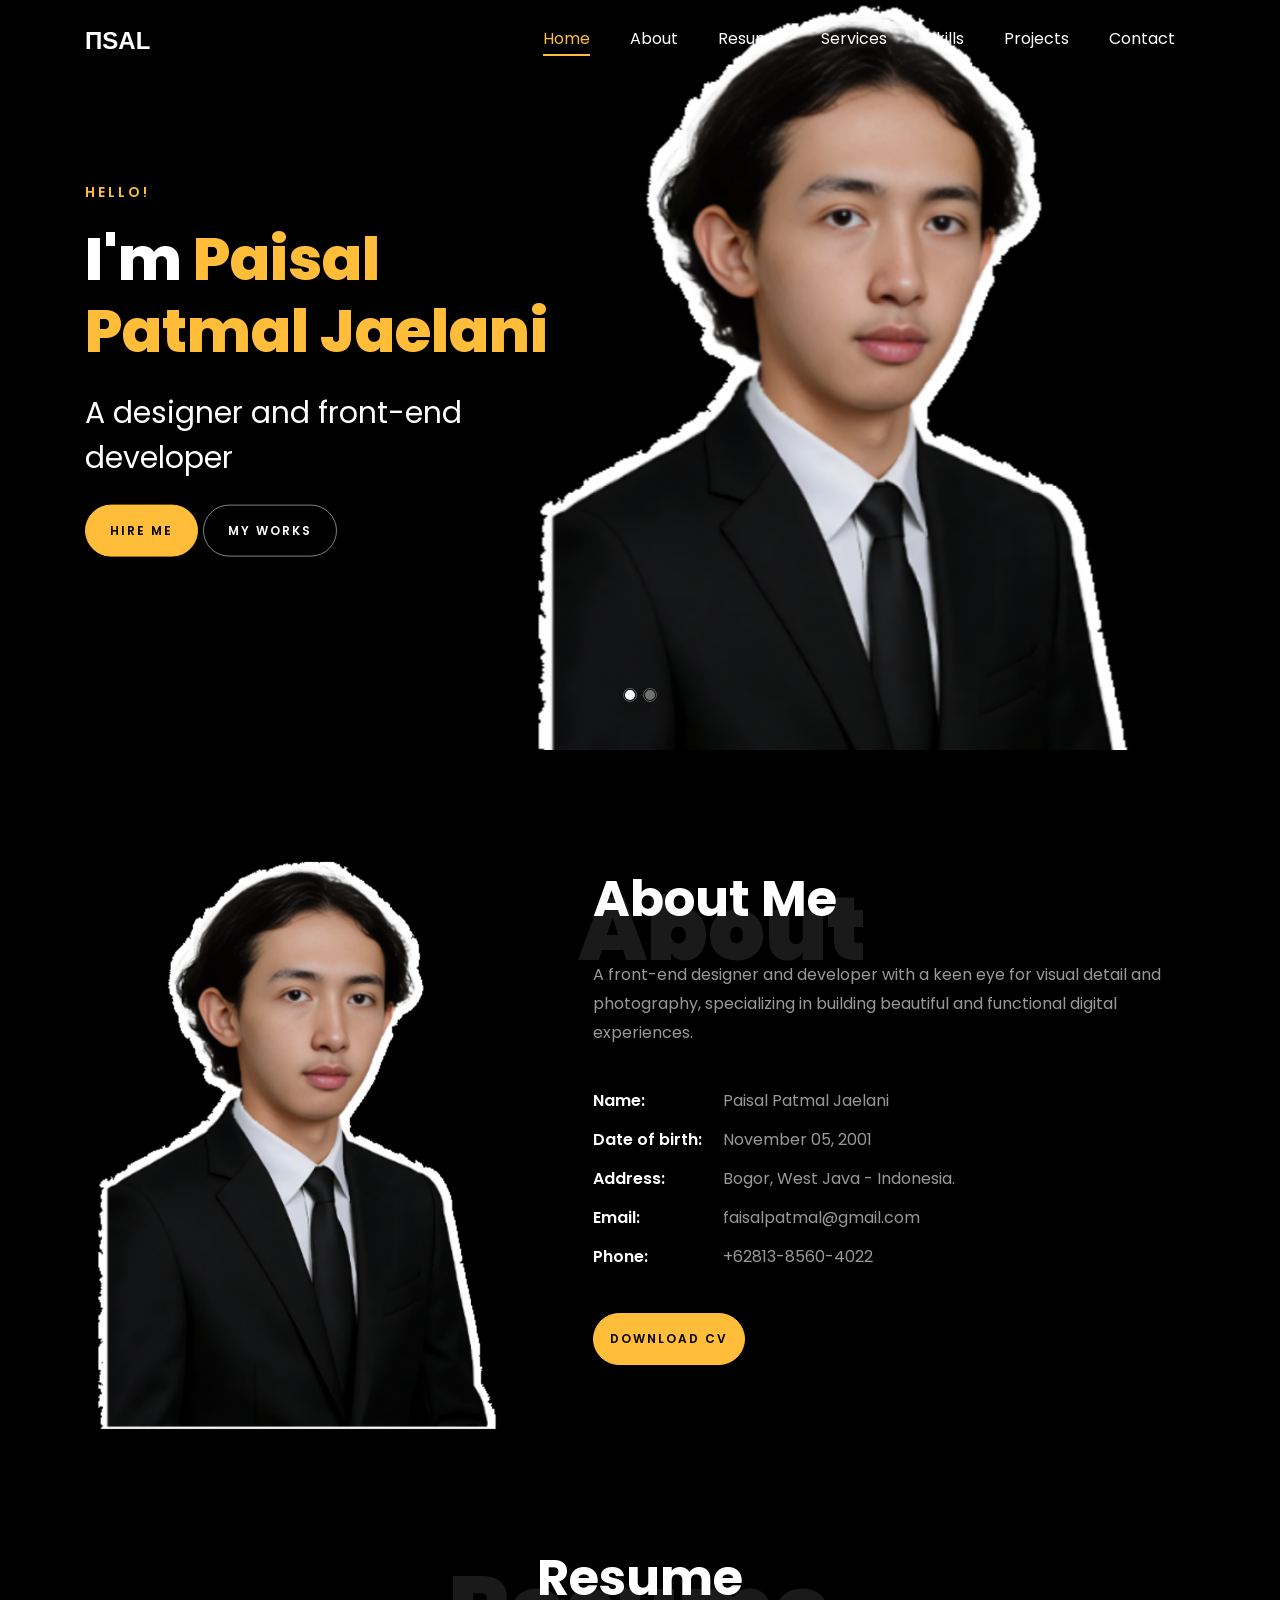
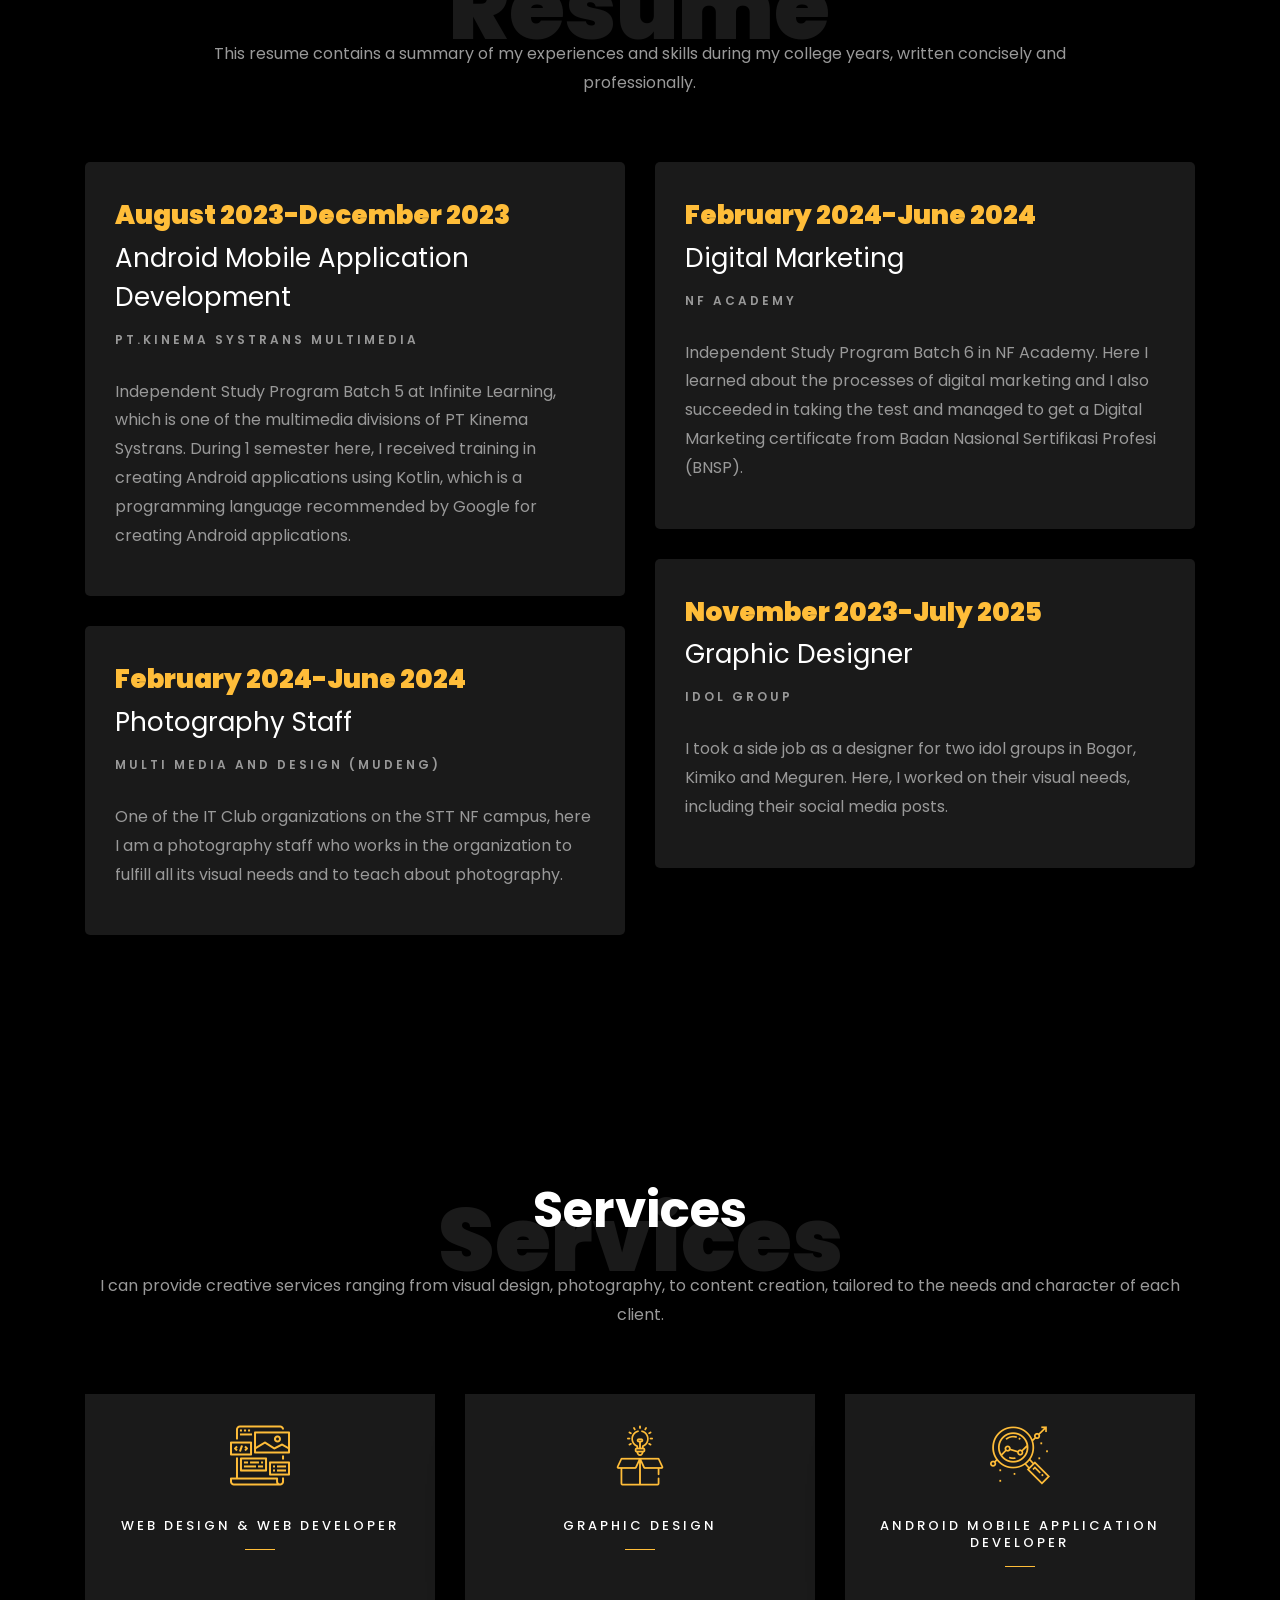
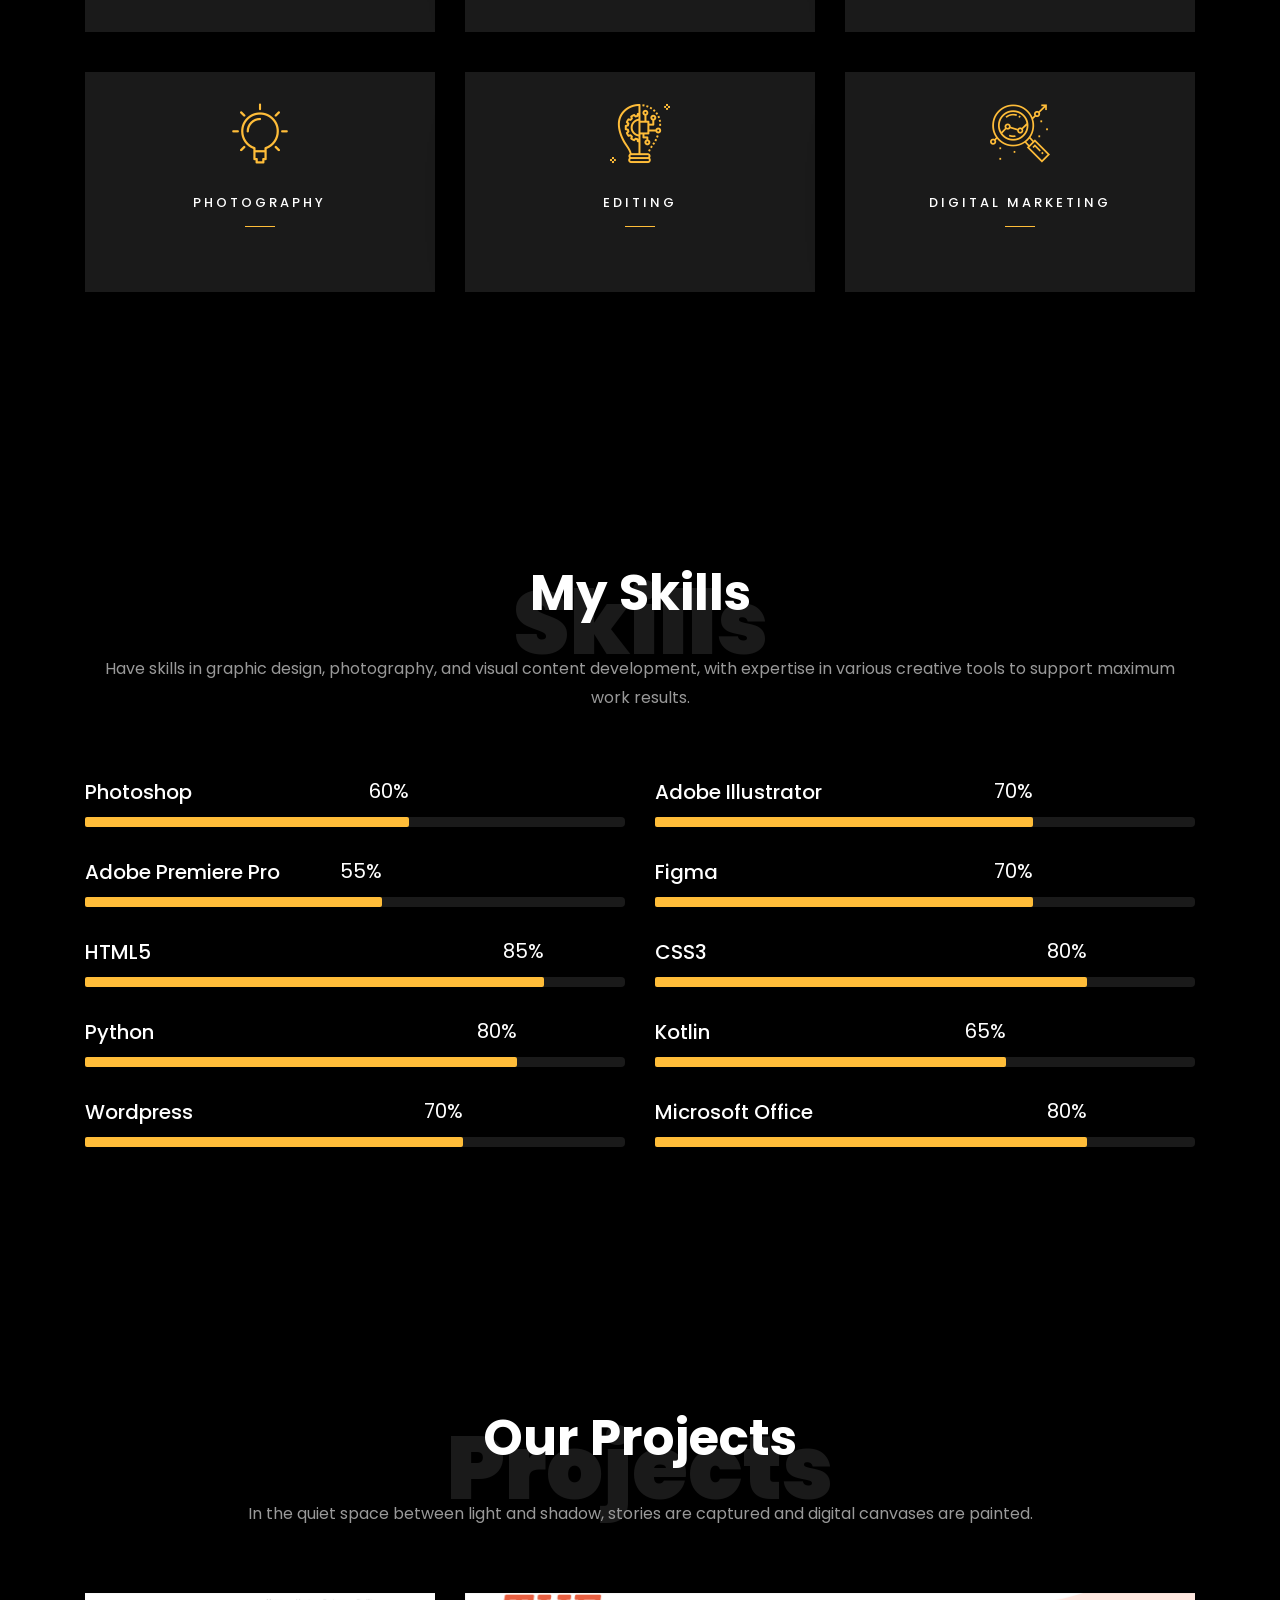
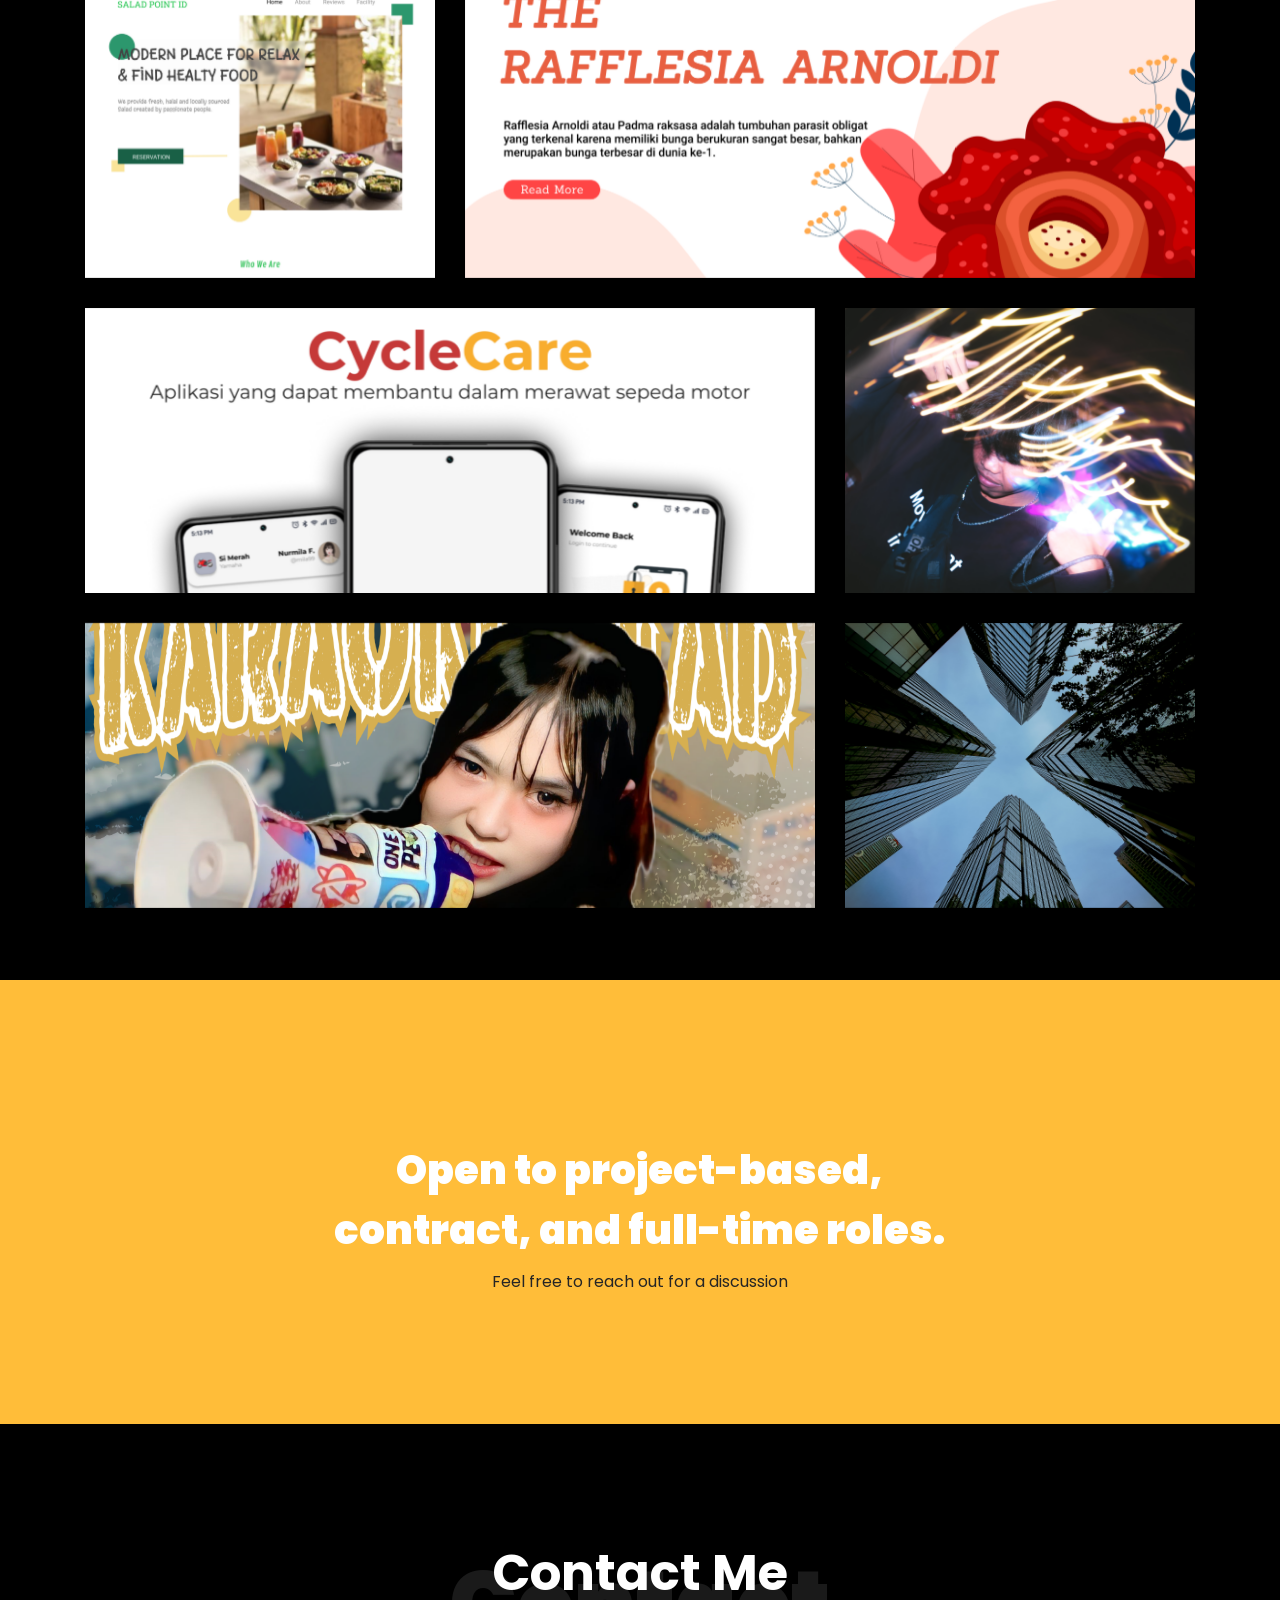
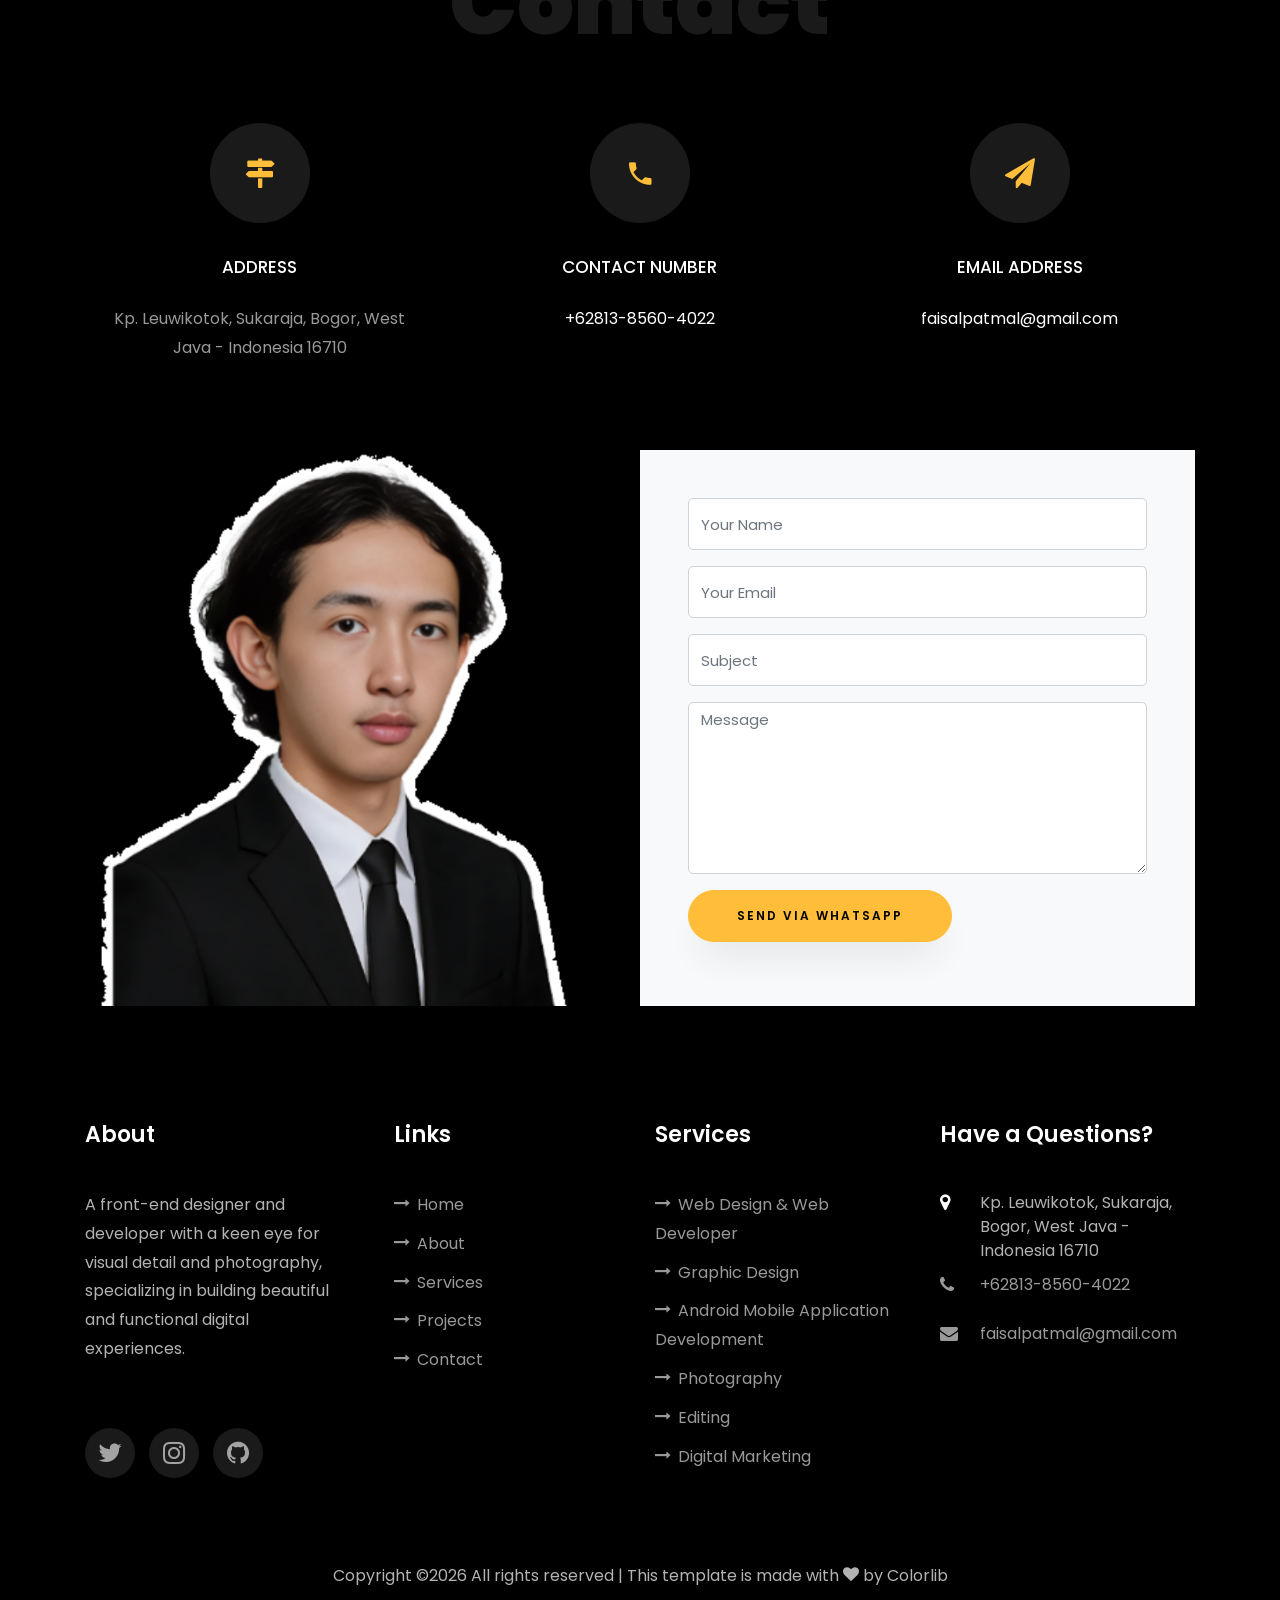
==== index.html @ a5ca962c "portfolio paisal" ====
<!DOCTYPE html>
<html lang="en">
  <head>
    <title>Paisal Patmal - Portfolio </title>
    <meta charset="utf-8">
    <meta name="viewport" content="width=device-width, initial-scale=1, shrink-to-fit=no">

	<link rel="icon" href="images/logo2.png" type="image/png">
    <link href="https://fonts.googleapis.com/css?family=Poppins:100,200,300,400,500,600,700,800,900" rel="stylesheet">

    <link rel="stylesheet" href="css/open-iconic-bootstrap.min.css">
    <link rel="stylesheet" href="css/animate.css">
    
    <link rel="stylesheet" href="css/owl.carousel.min.css">
    <link rel="stylesheet" href="css/owl.theme.default.min.css">
    <link rel="stylesheet" href="css/magnific-popup.css">

    <link rel="stylesheet" href="css/aos.css">

    <link rel="stylesheet" href="css/ionicons.min.css">
    
    <link rel="stylesheet" href="css/flaticon.css">
    <link rel="stylesheet" href="css/icomoon.css">
    <link rel="stylesheet" href="css/style.css">
  </head>
  <body data-spy="scroll" data-target=".site-navbar-target" data-offset="300">
	  
	  
    <nav class="navbar navbar-expand-lg navbar-dark ftco_navbar ftco-navbar-light site-navbar-target" id="ftco-navbar">
	    <div class="container">
	      <a class="navbar-brand" href="index.html" style="font-family:'Gill Sans', 'Gill Sans MT', Calibri, 'Trebuchet MS', sans-serif;">πsal</a>
	      <button class="navbar-toggler js-fh5co-nav-toggle fh5co-nav-toggle" type="button" data-toggle="collapse" data-target="#ftco-nav" aria-controls="ftco-nav" aria-expanded="false" aria-label="Toggle navigation">
	        <span class="oi oi-menu"></span> Menu
	      </button>

	      <div class="collapse navbar-collapse" id="ftco-nav">
	        <ul class="navbar-nav nav ml-auto">
	          <li class="nav-item"><a href="#home-section" class="nav-link"><span>Home</span></a></li>
	          <li class="nav-item"><a href="#about-section" class="nav-link"><span>About</span></a></li>
	          <li class="nav-item"><a href="#resume-section" class="nav-link"><span>Resume</span></a></li>
	          <li class="nav-item"><a href="#services-section" class="nav-link"><span>Services</span></a></li>
	          <li class="nav-item"><a href="#skills-section" class="nav-link"><span>Skills</span></a></li>
	          <li class="nav-item"><a href="#projects-section" class="nav-link"><span>Projects</span></a></li>
	          <li class="nav-item"><a href="#contact-section" class="nav-link"><span>Contact</span></a></li>
	        </ul>
	      </div>
	    </div>
	  </nav>
	  <section id="home-section" class="hero">
		  <div class="home-slider  owl-carousel">
	      <div class="slider-item ">
	      	<div class="overlay"></div>
	        <div class="container">
	          <div class="row d-md-flex no-gutters slider-text align-items-end justify-content-end" data-scrollax-parent="true">
	          	<div class="one-third js-fullheight order-md-last img" style="background-image:url(images/ProfilePort.png);">
	          		<div class="overlay"></div>
	          	</div>
		          <div class="one-forth d-flex  align-items-center ftco-animate" data-scrollax=" properties: { translateY: '70%' }">
		          	<div class="text">
		          		<span class="subheading">Hello!</span>
			            <h1 class="mb-4 mt-3">I'm <span>Paisal Patmal Jaelani</span></h1>
			            <h2 class="mb-4">A designer and front-end developer</h2>
			            <p><a href="#contact-section" class="btn btn-primary py-3 px-4">Hire me</a> <a href="#projects-section" class="btn btn-white btn-outline-white py-3 px-4">My works</a></p>
		            </div>
		          </div>
	        	</div>
	        </div>
	      </div>

	      <div class="slider-item">
	      	<div class="overlay"></div>
	        <div class="container">
	          <div class="row d-flex no-gutters slider-text align-items-end justify-content-end" data-scrollax-parent="true">
	          	<div class="one-third js-fullheight order-md-last img" style="background-image:url(images/profile-2.png);">
	          		<div class="overlay"></div>
	          	</div>
		          <div class="one-forth d-flex align-items-center ftco-animate" data-scrollax=" properties: { translateY: '70%' }">
		          	<div class="text">
		          		<span class="subheading">Hello!</span>
			            <h1 class="mb-4 mt-3">I'm a <span>designer and front-end developer</span> based in Bogor</h1>
			            <p><a href="#contact-section" class="btn btn-primary py-3 px-4">Hire me</a> <a href="#projects-section" class="btn btn-white btn-outline-white py-3 px-4">My works</a></p>
		            </div>
		          </div>
	        	</div>
	        </div>
	      </div>
	    </div>
    </section>

	<!-- About Section -->
    <section class="ftco-about img ftco-section ftco-no-pb" id="about-section">
    	<div class="container">
    		<div class="row d-flex">
    			<div class="col-md-6 col-lg-5 d-flex">
    				<div class="img-about img d-flex align-items-stretch">
    					<div class="overlay"></div>
	    				<div class="img d-flex align-self-stretch align-items-center" style="background-image:url(images/ProfilePort.png);">
	    				</div>
    				</div>
    			</div>
    			<div class="col-md-6 col-lg-7 pl-lg-5 pb-5">
    				<div class="row justify-content-start pb-3">
		          <div class="col-md-12 heading-section ftco-animate">
		          	<h1 class="big">About</h1>
		            <h2 class="mb-4">About Me</h2>
		            <p>A front-end designer and developer with a keen eye for visual detail and photography, specializing in building beautiful and functional digital experiences.</p>
		            <ul class="about-info mt-4 px-md-0 px-2">
		            	<li class="d-flex"><span>Name:</span> <span>Paisal Patmal Jaelani</span></li>
		            	<li class="d-flex"><span>Date of birth:</span> <span>November 05, 2001</span></li>
		            	<li class="d-flex"><span>Address:</span> <span>Bogor, West Java - Indonesia.</span></li>
		            	<li class="d-flex"><span>Email:</span> <span>faisalpatmal@gmail.com</span></li>
		            	<li class="d-flex"><span>Phone: </span> <span>+62813-8560-4022</span></li>
		            </ul>
		          </div>
		        </div>
	          <div class="counter-wrap ftco-animate d-flex mt-md-3">
              <div class="text">
              	<!-- <p class="mb-4">
	                <span class="number" data-number="30">0</span>
	                <span>Project complete</span>
                </p> -->
                <p><a href="https://drive.google.com/file/d/1evdlWUDE57gdIaLeGxLcxgnp7s_bWykM/view?usp=sharing" class="btn btn-primary py-3 px-3">Download CV</a></p>
              </div>
	          </div>
	        </div>
        </div>
    	</div>
    </section>
	<!-- End About Section -->

	<!-- Resume Section -->
    <section class="ftco-section ftco-no-pb" id="resume-section">
    	<div class="container">
    		<div class="row justify-content-center pb-5">
          <div class="col-md-10 heading-section text-center ftco-animate">
          	<h1 class="big big-2">Resume</h1>
            <h2 class="mb-4">Resume</h2>
            <p>This resume contains a summary of my experiences and skills during my college years, written concisely and professionally.</p>
          </div>
        </div>
    		<div class="row">
    			<div class="col-md-6">
    				<div class="resume-wrap ftco-animate">
    					<span class="date">August 2023-December 2023</span>
    					<h2>Android Mobile Application Development</h2>
    					<span class="position">PT.Kinema Systrans multimedia</span>
    					<p class="mt-4">Independent Study Program Batch 5 at Infinite Learning, which is one of the multimedia divisions of PT Kinema Systrans. During 1 semester here, I received training in creating Android applications using Kotlin, which is a programming language recommended by Google for creating Android applications.</p>
    				</div>    				
    				<div class="resume-wrap ftco-animate">
    					<span class="date">February 2024-June 2024</span>
    					<h2>Photography Staff</h2>
    					<span class="position">Multi Media and Design (MUDENG)</span>
    					<p class="mt-4">One of the IT Club organizations on the STT NF campus, here I am a photography staff who works in the organization to fulfill all its visual needs and to teach about photography.</p>
    				</div>
					<!-- <div class="resume-wrap ftco-animate">
    					<span class="date">February 2021-Augustus 2021</span>
    					<h2>Maintenance Machine</h2>
    					<span class="position">PT. Cahaya Buana Intitama</span>
    					<p class="mt-4">Experienced as a maintenance technician in the manufacturing industry, skilled in performing preventative maintenance to maintain production efficiency and troubleshooting to minimize machine downtime. All tasks are carried out with strict adherence to occupational safety (K3) standards and systematic technical documentation procedures.</p>
    				</div> -->
    			</div>

    			<div class="col-md-6">
    				<div class="resume-wrap ftco-animate">
    					<span class="date">February 2024-June 2024</span>
    					<h2>Digital Marketing</h2>
    					<span class="position">NF Academy</span>
    					<p class="mt-4">Independent Study Program Batch 6 in NF Academy. Here I learned about the processes of digital marketing and I also succeeded in taking the test and managed to get a Digital Marketing certificate from Badan Nasional Sertifikasi Profesi (BNSP).</p>
    				</div>
    				<div class="resume-wrap ftco-animate">
    					<span class="date">November 2023-July 2025</span>
    					<h2>Graphic Designer</h2>
    					<span class="position">Idol Group</span>
    					<p class="mt-4">I took a side job as a designer for two idol groups in Bogor, Kimiko and Meguren. Here, I worked on their visual needs, including their social media posts.</p>
    				</div>
    				
    			</div>
    		</div>
    	</div>
    </section>
	<!-- End Resume Section -->

	<!-- Services Section -->
    <section class="ftco-section" id="services-section">
    	<div class="container">
    		<div class="row justify-content-center py-5 mt-5">
          <div class="col-md-12 heading-section text-center ftco-animate">
          	<h1 class="big big-2">Services</h1>
            <h2 class="mb-4">Services</h2>
            <p>I can provide creative services ranging from visual design, photography, to content creation, tailored to the needs and character of each client.</p>
          </div>
        </div>
    		<div class="row">
					<div class="col-md-4 text-center d-flex ftco-animate">
						<a class="services-1">
							<span class="icon">
								<i class="flaticon-web-design"></i>
							</span>
							<div class="desc">
								<h3 class="mb-5">Web Design & Web Developer</h3>
							</div>
						</a>
					</div>					
					<div class="col-md-4 text-center d-flex ftco-animate">
						<a class="services-1">
							<span class="icon">
								<i class="flaticon-ideas"></i>
							</span>
							<div class="desc">
								<h3 class="mb-5">Graphic Design</h3>
							</div>
						</a>
					</div>

					<div class="col-md-4 text-center d-flex ftco-animate">
						<a class="services-1">
							<span class="icon">
								<i class="flaticon-analysis"></i>
							</span>
							<div class="desc">
								<h3 class="mb-5">Android Mobile Application Developer</h3>
							</div>
						</a>
					</div>
					<div class="col-md-4 text-center d-flex ftco-animate">
						<a class="services-1">
							<span class="icon">
								<i class="flaticon-idea"></i>
							</span>
							<div class="desc">
								<h3 class="mb-5">Photography</h3>
							</div>
						</a>
					</div>
					<div class="col-md-4 text-center d-flex ftco-animate">
						<a class="services-1">
							<span class="icon">
								<i class="flaticon-innovation"></i>
							</span>
							<div class="desc">
								<h3 class="mb-5">Editing</h3>
							</div>
						</a>
					</div>
					<div class="col-md-4 text-center d-flex ftco-animate">
						<a class="services-1">
							<span class="icon">
								<i class="flaticon-analysis"></i>
							</span>
							<div class="desc">
								<h3 class="mb-5">Digital Marketing</h3>
							</div>
						</a>
					</div>					
				</div>
    	</div>
    </section>
	<!-- End of Services Section -->
	
	<!-- Skills Section -->
		<section class="ftco-section" id="skills-section">
			<div class="container">
				<div class="row justify-content-center pb-5">
          <div class="col-md-12 heading-section text-center ftco-animate">
          	<h1 class="big big-2">Skills</h1>
            <h2 class="mb-4">My Skills</h2>
            <p>Have skills in graphic design, photography, and visual content development, with expertise in various creative tools to support maximum work results.</p>
          </div>
        </div>
				<div class="row">
					<div class="col-md-6 animate-box">
						<div class="progress-wrap ftco-animate">
							<h3>Photoshop</h3>
							<div class="progress">
							 	<div class="progress-bar color-1" role="progressbar" aria-valuenow="60"
							  	aria-valuemin="0" aria-valuemax="100" style="width:60%">
							    <span>60%</span>
							  	</div>
							</div>
						</div>
					</div>
					<div class="col-md-6 animate-box">
						<div class="progress-wrap ftco-animate">
							<h3>Adobe Illustrator</h3>
							<div class="progress">
							 	<div class="progress-bar color-2" role="progressbar" aria-valuenow="70"
							  	aria-valuemin="0" aria-valuemax="100" style="width:70%">
							    <span>70%</span>
							  	</div>
							</div>
						</div>
					</div>
					<div class="col-md-6 animate-box">
						<div class="progress-wrap ftco-animate">
							<h3>Adobe Premiere Pro</h3>
							<div class="progress">
							 	<div class="progress-bar color-2" role="progressbar" aria-valuenow="55"
							  	aria-valuemin="0" aria-valuemax="100" style="width:55%">
							    <span>55%</span>
							  	</div>
							</div>
						</div>
					</div>
					<div class="col-md-6 animate-box">
						<div class="progress-wrap ftco-animate">
							<h3>Figma</h3>
							<div class="progress">
							 	<div class="progress-bar color-2" role="progressbar" aria-valuenow="70"
							  	aria-valuemin="0" aria-valuemax="100" style="width:70%">
							    <span>70%</span>
							  	</div>
							</div>
						</div>
					</div>
					<div class="col-md-6 animate-box">
						<div class="progress-wrap ftco-animate">
							<h3>HTML5</h3>
							<div class="progress">
							 	<div class="progress-bar color-3" role="progressbar" aria-valuenow="85"
							  	aria-valuemin="0" aria-valuemax="100" style="width:85%">
							    <span>85%</span>
							  	</div>
							</div>
						</div>
					</div>
					<div class="col-md-6 animate-box">
						<div class="progress-wrap ftco-animate">
							<h3>CSS3</h3>
							<div class="progress">
							 	<div class="progress-bar color-4" role="progressbar" aria-valuenow="80"
							  	aria-valuemin="0" aria-valuemax="100" style="width:80%">
							    <span>80%</span>
							  	</div>
							</div>
						</div>
					</div>
					<div class="col-md-6 animate-box">
						<div class="progress-wrap ftco-animate">
							<h3>Python</h3>
							<div class="progress">
							 	<div class="progress-bar color-4" role="progressbar" aria-valuenow="80"
							  	aria-valuemin="0" aria-valuemax="100" style="width:80%">
							    <span>80%</span>
							  	</div>
							</div>
						</div>
					</div>
					<div class="col-md-6 animate-box">
						<div class="progress-wrap ftco-animate">
							<h3>Kotlin</h3>
							<div class="progress">
							 	<div class="progress-bar color-5" role="progressbar" aria-valuenow="65"
							  	aria-valuemin="0" aria-valuemax="100" style="width:65%">
							    <span>65%</span>
							  	</div>
							</div>
						</div>
					</div>
					<div class="col-md-6 animate-box">
						<div class="progress-wrap ftco-animate">
							<h3>Wordpress</h3>
							<div class="progress">
							 	<div class="progress-bar color-6" role="progressbar" aria-valuenow="70"
							  	aria-valuemin="0" aria-valuemax="100" style="width:70%">
							    <span>70%</span>
							  	</div>
							</div>
						</div>
					</div>
					<div class="col-md-6 animate-box">
						<div class="progress-wrap ftco-animate">
							<h3>Microsoft Office</h3>
							<div class="progress">
							 	<div class="progress-bar color-2" role="progressbar" aria-valuenow="80"
							  	aria-valuemin="0" aria-valuemax="100" style="width:80%">
							    <span>80%</span>
							  	</div>
							</div>
						</div>
					</div>
				</div>
			</div>
		</section>
	<!-- End Skills Section  -->
 
	<!-- Project Section -->
    <section class="ftco-section ftco-project" id="projects-section">
    	<div class="container">
    		<div class="row justify-content-center pb-5">
          <div class="col-md-12 heading-section text-center ftco-animate">
          	<h1 class="big big-2">Projects</h1>
            <h2 class="mb-4">Our Projects</h2>
            <p>In the quiet space between light and shadow, stories are captured and digital canvases are painted.</p>
          </div>
        </div>
    		<div class="row">
    			<div class="col-md-4">
    				<div class="project img ftco-animate d-flex justify-content-center align-items-center" style="background-image: url(images/Poster/Cover6.png);">
    					<div class="overlay"></div>
	    				<div class="text text-center p-4">
	    					<h3><a href="WebDesign.html">Create a Salad Point ID</a></h3>
	    					<span>Web Design</span>
	    				</div>
    				</div>
  				</div>
  				<div class="col-md-8">
    				<div class="project img ftco-animate d-flex justify-content-center align-items-center" style="background-image: url(images/LP2.png);">
    					<div class="overlay"></div>
	    				<div class="text text-center p-4">
	    					<h3><a href="LandingPage.html">Landing Page</a></h3>
	    					<span>Landing Page Design</span>
	    				</div>
    				</div>
  				</div>

    			<div class="col-md-8">
    				<div class="project img ftco-animate d-flex justify-content-center align-items-center" style="background-image: url(images/Poster/cover4.png);">
    					<div class="overlay"></div>
	    				<div class="text text-center p-4">
	    					<h3><a href="AppDesign.html">Android Mobile Application</a></h3>
	    					<span>Application Design</span>
	    				</div>
    				</div>
    				<div class="project img ftco-animate d-flex justify-content-center align-items-center" style="background-image: url(images/Poster/cover3.png);">
    					<div class="overlay"></div>
	    				<div class="text text-center p-4">
	    					<h3><a href="DesignGraphic.html">Print &amp; Digital Graphic</a></h3>
	    					<span>Design Graphic</span>
	    				</div>
    				</div>
    			</div>
    			<div class="col-md-4">
    				<div class="row">
    					<div class="col-md-12">
		    				<div class="project img ftco-animate d-flex justify-content-center align-items-center" style="background-image: url(images/Photogenic/poto2.jpg);">
		    					<div class="overlay"></div>
			    				<div class="text text-center p-4">
			    					<h3><a href="photogenic.html">Photogenic</a></h3>
			    					<span>Photography</span>
			    				</div>
		    				</div>
	    				</div>
	    				<div class="col-md-12">
		    				<div class="project img ftco-animate d-flex justify-content-center align-items-center" style="background-image: url(images/Landscape/urbanfaces2.jpg);">
		    					<div class="overlay"></div>
			    				<div class="text text-center p-4">
			    					<h3><a href="duality.html">Duality</a></h3>
			    					<span>Photography</span>
			    				</div>
		    				</div>
	    				</div>						
    				</div>
    			</div>
    		</div>
    	</div>
    </section>
	<!-- End of Project Section -->
    
    <!-- <section class="ftco-section ftco-no-pt ftco-no-pb ftco-counter img" id="section-counter">
    	<div class="container">
				<div class="row d-md-flex align-items-center">
          <div class="col-md d-flex justify-content-center counter-wrap ftco-animate">
            <div class="block-18">
              <div class="text">
                <strong class="number" data-number="100">0</strong>
                <span>Awards</span>
              </div>
            </div>
          </div>
          <div class="col-md d-flex justify-content-center counter-wrap ftco-animate">
            <div class="block-18">
              <div class="text">
                <strong class="number" data-number="1200">0</strong>
                <span>Complete Projects</span>
              </div>
            </div>
          </div>
          <div class="col-md d-flex justify-content-center counter-wrap ftco-animate">
            <div class="block-18">
              <div class="text">
                <strong class="number" data-number="1200">0</strong>
                <span>Happy Customers</span>
              </div>
            </div>
          </div>
          <div class="col-md d-flex justify-content-center counter-wrap ftco-animate">
            <div class="block-18">
              <div class="text">
                <strong class="number" data-number="500">0</strong>
                <span>Cups of coffee</span>
              </div>
            </div>
          </div>
        </div>
      </div>
    </section> -->

    <section class="ftco-section ftco-hireme img margin-top" style="background-image: url(images/bg_1.jpg)">
			<div class="container">
				<div class="row justify-content-center">
					<div class="col-md-7 ftco-animate text-center">
						<h2>Open to project-based, contract, and full-time roles.</h2>
						<p style="color: #252525;">Feel free to reach out for a discussion</p>
					</div>
				</div>
			</div>
		</section>

	<!-- Contact Section  -->
    <section class="ftco-section contact-section ftco-no-pb" id="contact-section">
      <div class="container">
      	<div class="row justify-content-center mb-5 pb-3">
          <div class="col-md-7 heading-section text-center ftco-animate">
            <h1 class="big big-2">Contact</h1>
            <h2 class="mb-4">Contact Me</h2>
          </div>
        </div>

        <div class="row d-flex contact-info mb-5">
          <div class="col-md-5 col-lg-4 d-flex ftco-animate">
          	<div class="align-self-stretch box p-4 text-center">
          		<div class="icon d-flex align-items-center justify-content-center">
          			<span class="icon-map-signs"></span>
          		</div>
          		<h3 class="mb-4">Address</h3>
	            <p>Kp. Leuwikotok, Sukaraja, Bogor, West Java - Indonesia 16710</p>
	          </div>
          </div>
          <div class="col-md-5 col-lg-4 d-flex ftco-animate">
          	<div class="align-self-stretch box p-4 text-center">
          		<div class="icon d-flex align-items-center justify-content-center">
          			<span class="icon-phone2"></span>
          		</div>
          		<h3 class="mb-4">Contact Number</h3>
	            <p><a href="https://wa.me/081385604022">+62813-8560-4022</a></p>
	          </div>
          </div>
          <div class="col-md-5 col-lg-4 d-flex ftco-animate">
          	<div class="align-self-stretch box p-4 text-center">
          		<div class="icon d-flex align-items-center justify-content-center">
          			<span class="icon-paper-plane"></span>
          		</div>
          		<h3 class="mb-4">Email Address</h3>
	            <p><a href="mailto:faisalpatmal@gmail.com">faisalpatmal@gmail.com</a></p>
	          </div>
          </div>
          <!-- <div class="col-md-6 col-lg-3 d-flex ftco-animate">
          	<div class="align-self-stretch box p-4 text-center">
          		<div class="icon d-flex align-items-center justify-content-center">
          			<span class="icon-globe"></span>
          		</div>
          		<h3 class="mb-4">Website</h3>
	            <p><a href="#">yoursite.com</a></p>
	          </div>
          </div> -->
        </div>

        <div class="row no-gutters block-9">
          <div class="col-md-6 order-md-last d-flex">
            <form onsubmit="return sendToWA()" class="bg-light p-4 p-md-5 contact-form">
			<div class="form-group">
				<input type="text" id="name" class="form-control" placeholder="Your Name">
			</div>
			<div class="form-group">
				<input type="text" id="email" class="form-control" placeholder="Your Email">
			</div>
			<div class="form-group">
				<input type="text" id="subject" class="form-control" placeholder="Subject">
			</div>
			<div class="form-group">
				<textarea id="message" cols="30" rows="7" class="form-control" placeholder="Message"></textarea>
			</div>
			<div class="form-group">
				<button type="submit" class="btn btn-primary py-3 px-5">Send via WhatsApp</button>
			</div>
			</form>          
          </div>

          <div class="col-md-6 d-flex">
          	<div class="img" style="background-image: url(images/ProfilePort.png);"></div>
          </div>
        </div>
      </div>
    </section>
	<!-- End Contact Section -->
		
	<!-- Footer Section -->
    <footer class="ftco-footer ftco-section">
      <div class="container">
        <div class="row mb-5">
          <div class="col-md">
            <div class="ftco-footer-widget mb-4">
              <h2 class="ftco-heading-2">About</h2>
              <p>A front-end designer and developer with a keen eye for visual detail and photography, specializing in building beautiful and functional digital experiences.</p>
              <ul class="ftco-footer-social list-unstyled float-md-left float-lft mt-5">
                <li class="ftco-animate"><a href="https://x.com/salptml_?t=rRpSJrgJeQDJr1yn62EYmQ&s=09"><span class="icon-twitter"></span></a></li>
                <li class="ftco-animate"><a href="https://www.instagram.com/piiisal_/"><span class="icon-instagram"></span></a></li>
				<li class="ftco-animate"><a href="https://github.com/faisalptml"><span class="icon-github"></span></a></li>
              </ul>
            </div>
          </div>
          <div class="col-md">
            <div class="ftco-footer-widget mb-4 ml-md-4">
              <h2 class="ftco-heading-2">Links</h2>
              <ul class="list-unstyled">
                <li><a href="#home-section"><span class="icon-long-arrow-right mr-2"></span>Home</a></li>
                <li><a href="#about-section"><span class="icon-long-arrow-right mr-2"></span>About</a></li>
                <li><a href="#services-section"><span class="icon-long-arrow-right mr-2"></span>Services</a></li>
                <li><a href="#projects-section"><span class="icon-long-arrow-right mr-2"></span>Projects</a></li>
                <li><a href="#contact-section"><span class="icon-long-arrow-right mr-2"></span>Contact</a></li>
              </ul>
            </div>
          </div>
          <div class="col-md">
             <div class="ftco-footer-widget mb-4">
              <h2 class="ftco-heading-2">Services</h2>
              <ul class="list-unstyled">
                <li><a href="#services-section"><span class="icon-long-arrow-right mr-2"></span>Web Design & Web Developer</a></li>
                <li><a href="#services-section"><span class="icon-long-arrow-right mr-2"></span>Graphic Design</a></li>
                <li><a href="#services-section"><span class="icon-long-arrow-right mr-2"></span>Android Mobile Application Development</a></li>
                <li><a href="#services-section"><span class="icon-long-arrow-right mr-2"></span>Photography</a></li>
                <li><a href="#services-section"><span class="icon-long-arrow-right mr-2"></span>Editing</a></li>
				<li><a href="#services-section"><span class="icon-long-arrow-right mr-2"></span>Digital Marketing</a></li>
              </ul>
            </div>
          </div>
          <div class="col-md">
            <div class="ftco-footer-widget mb-4">
            	<h2 class="ftco-heading-2">Have a Questions?</h2>
            	<div class="block-23 mb-3">
	              <ul>
	                <li><span class="icon icon-map-marker"></span><span class="text">Kp. Leuwikotok, Sukaraja, Bogor, West Java - Indonesia 16710</span></li>
	                <li><a href="https://wa.me/081385604022"><span class="icon icon-phone"></span><span class="text">+62813-8560-4022</span></a></li>
	                <li><a href="mailto:faisalpatmal@gmail.com"><span class="icon icon-envelope"></span><span class="text">faisalpatmal@gmail.com</span></a></li>					
	              </ul>
	            </div>
            </div>
          </div>
        </div>
        <div class="row">
          <div class="col-md-12 text-center">
            <p><!-- Link back to Colorlib can't be removed. Template is licensed under CC BY 3.0. -->
			Copyright &copy;<script>document.write(new Date().getFullYear());</script> All rights reserved | This template is made with <i class="icon-heart color-danger" aria-hidden="true"></i> by <a href="https://colorlib.com" target="_blank">Colorlib</a>
			<!-- Link back to Colorlib can't be removed. Template is licensed under CC BY 3.0. --></p>
          </div>
        </div>
      </div>
    </footer>
	<!-- End Footer Section  -->

  <!-- loader -->
  <div id="ftco-loader" class="show fullscreen"><svg class="circular" width="48px" height="48px"><circle class="path-bg" cx="24" cy="24" r="22" fill="none" stroke-width="4" stroke="#eeeeee"/><circle class="path" cx="24" cy="24" r="22" fill="none" stroke-width="4" stroke-miterlimit="10" stroke="#F96D00"/></svg></div>
	<!-- Contact Button Send to WA -->
	<script>
		function sendToWA() {
		const name = document.getElementById('name').value;
		const email = document.getElementById('email').value;
		const subject = document.getElementById('subject').value;
		const message = document.getElementById('message').value;

		const waLink = `https://wa.me/6281385604022?text=Halo%2C%20nama%20saya%20${encodeURIComponent(name)}.%0ASubjek%3A%20${encodeURIComponent(subject)}%0AEmail%3A%20${encodeURIComponent(email)}%0APesan%3A%20${encodeURIComponent(message)}`;
		
		window.open(waLink, '_blank');
		return false;
		}
	</script>
	<script src="js/jquery.min.js"></script>
	<script src="js/jquery-migrate-3.0.1.min.js"></script>
	<script src="js/popper.min.js"></script>
	<script src="js/bootstrap.min.js"></script>
	<script src="js/jquery.easing.1.3.js"></script>
	<script src="js/jquery.waypoints.min.js"></script>
	<script src="js/jquery.stellar.min.js"></script>
	<script src="js/owl.carousel.min.js"></script>
	<script src="js/jquery.magnific-popup.min.js"></script>
	<script src="js/aos.js"></script>
	<script src="js/jquery.animateNumber.min.js"></script>
	<script src="js/scrollax.min.js"></script>
	
	<script src="js/main.js"></script>
    
  </body>
</html>
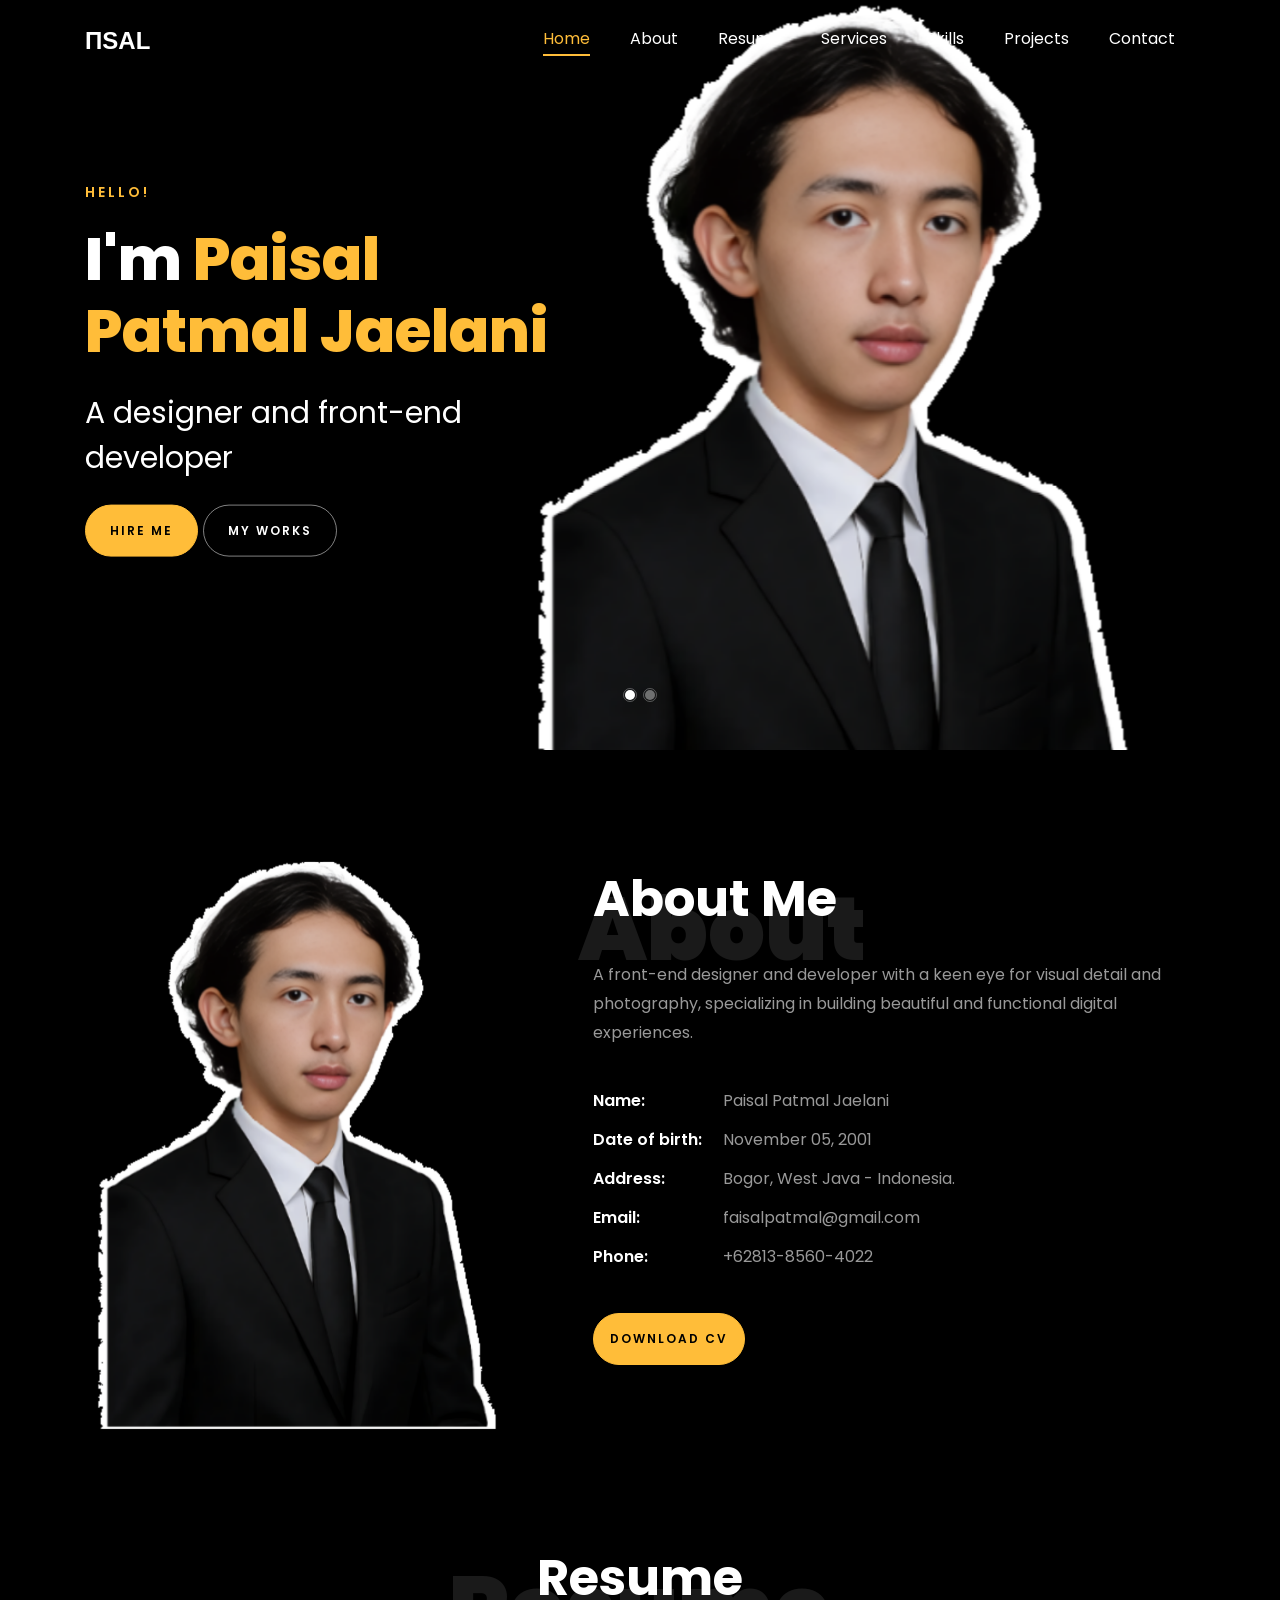
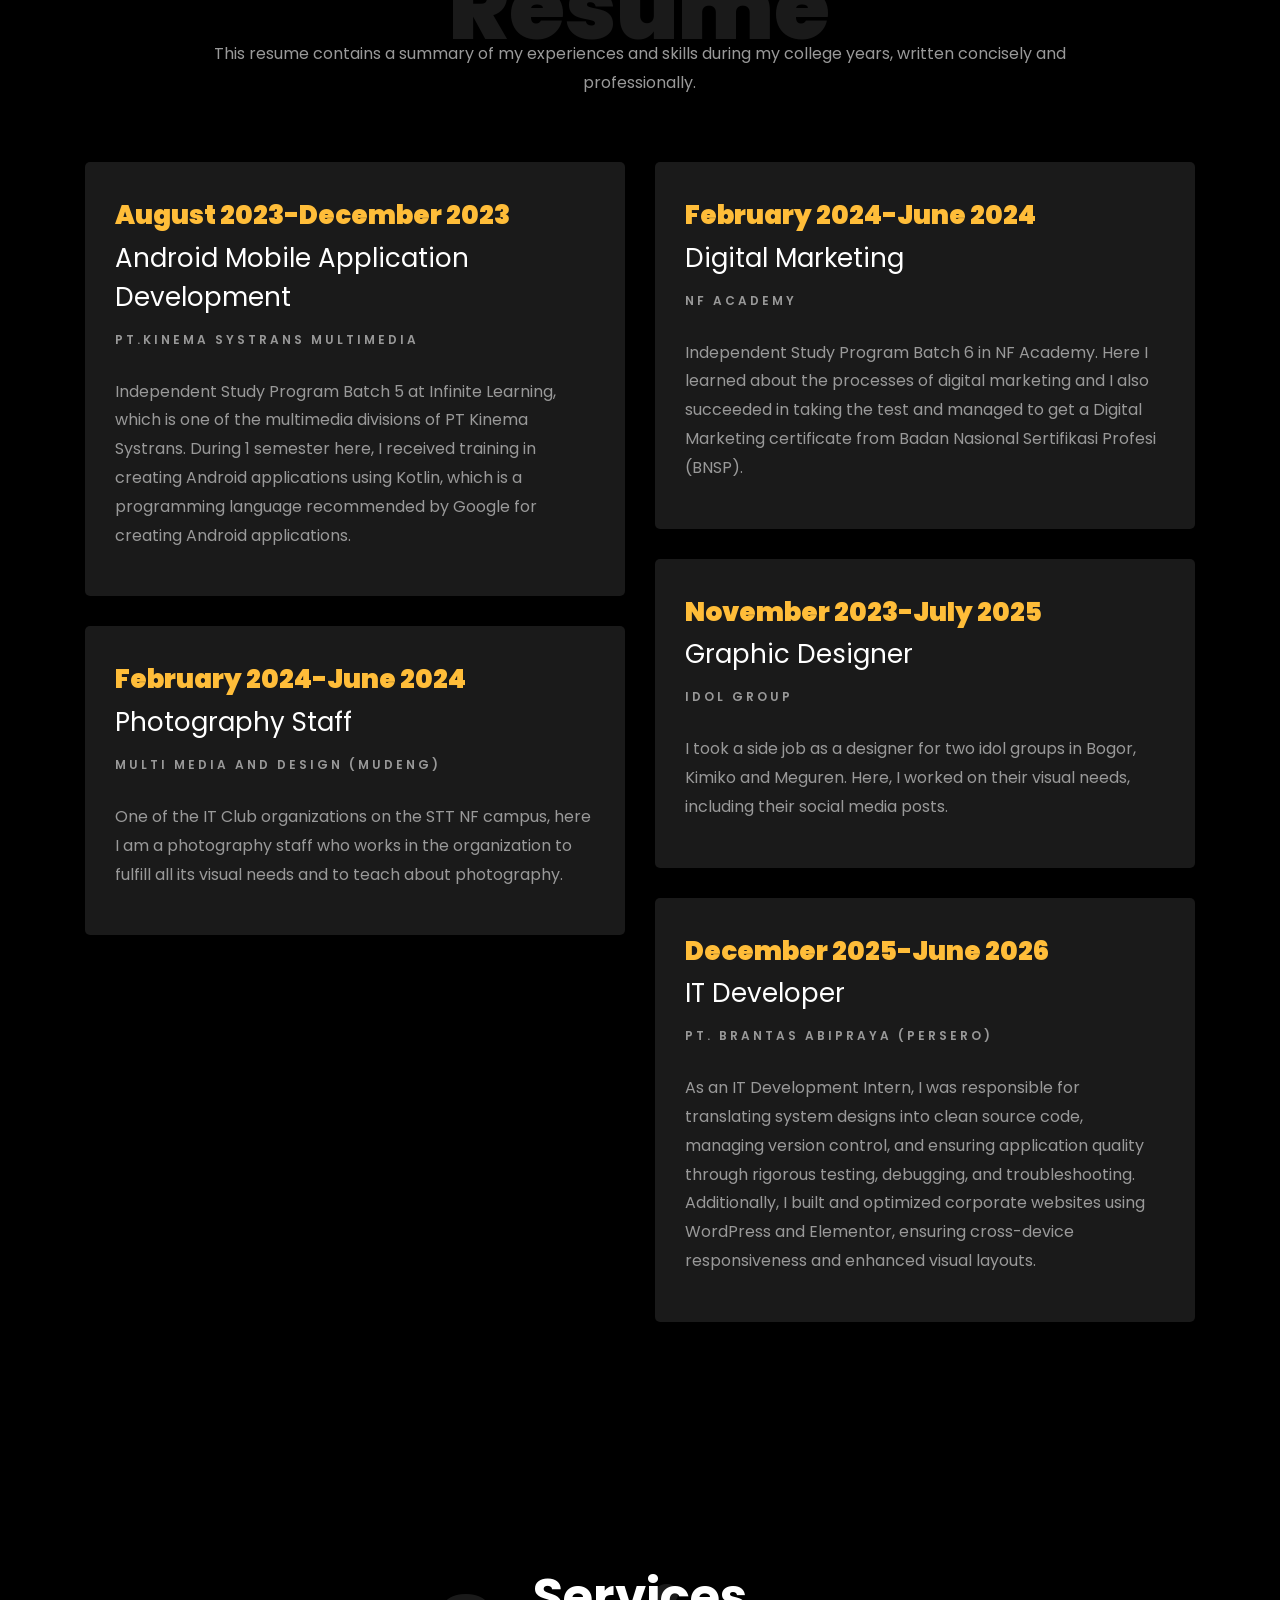
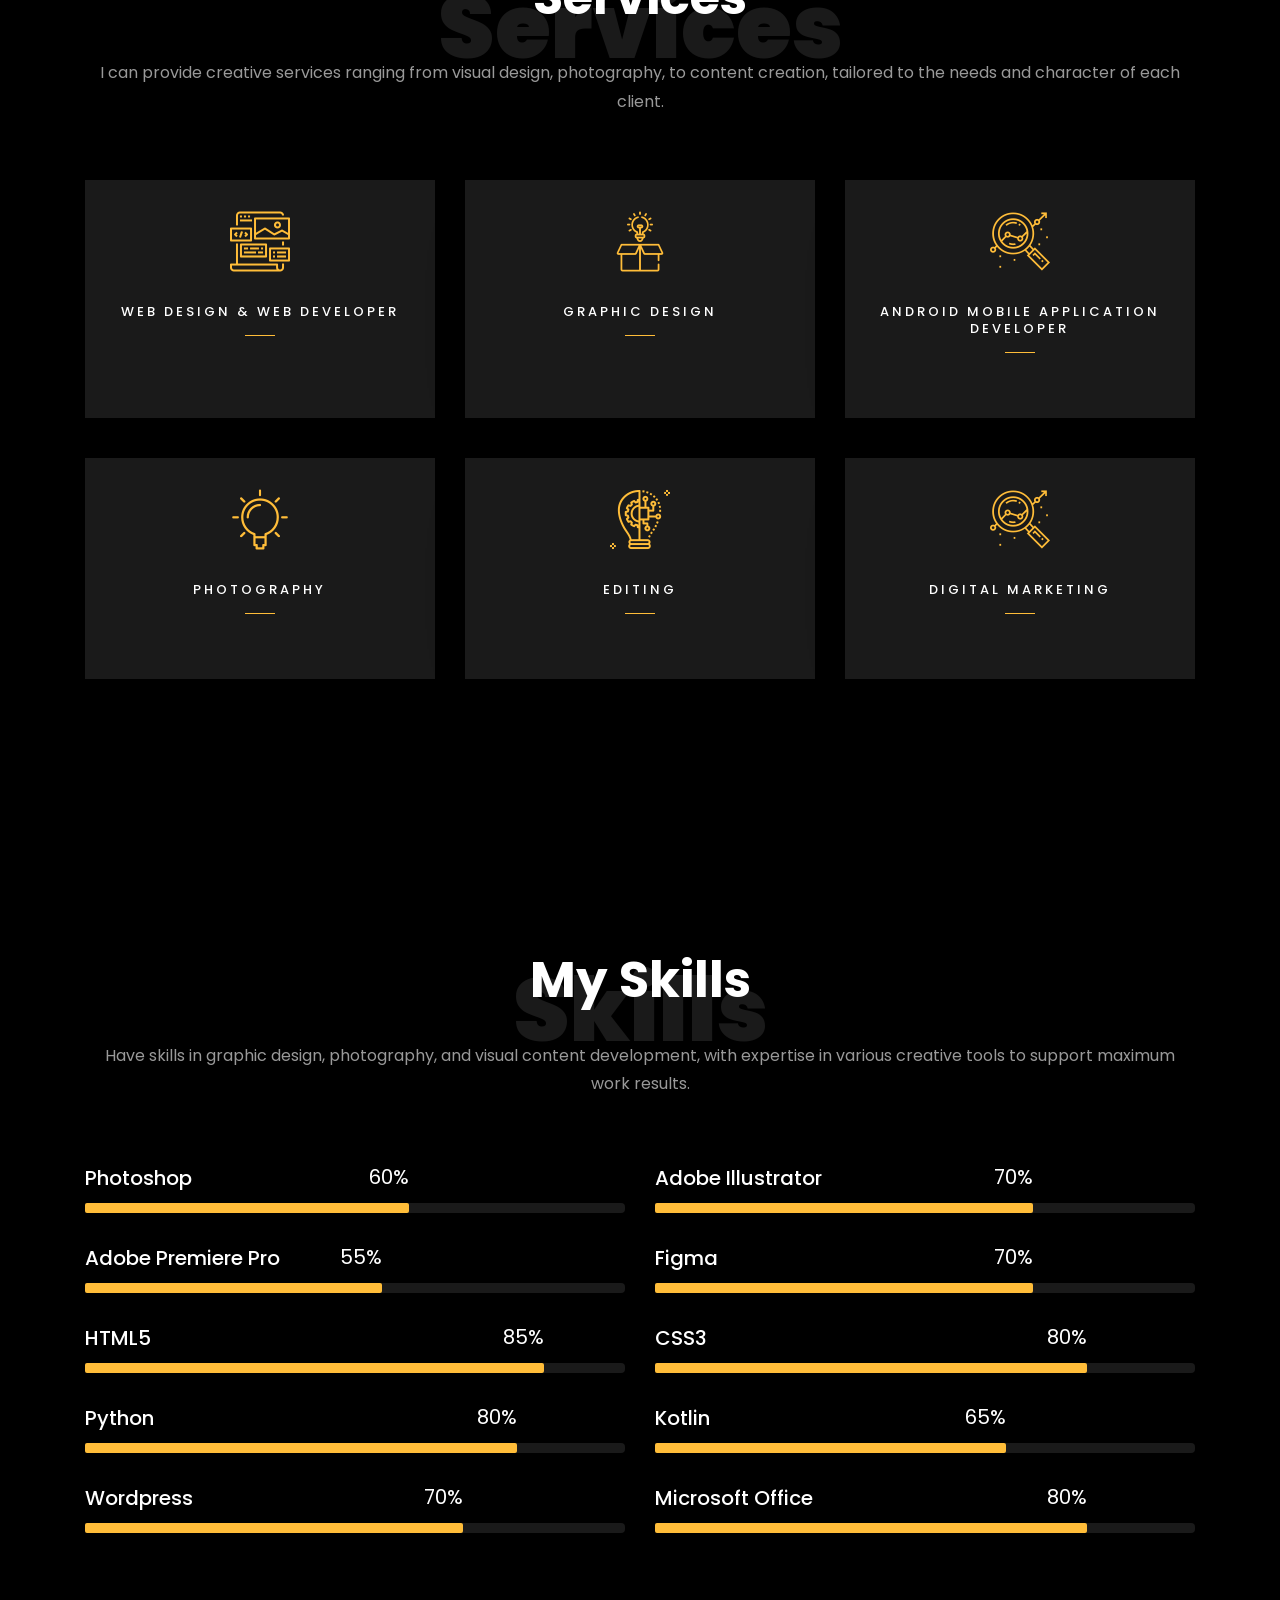
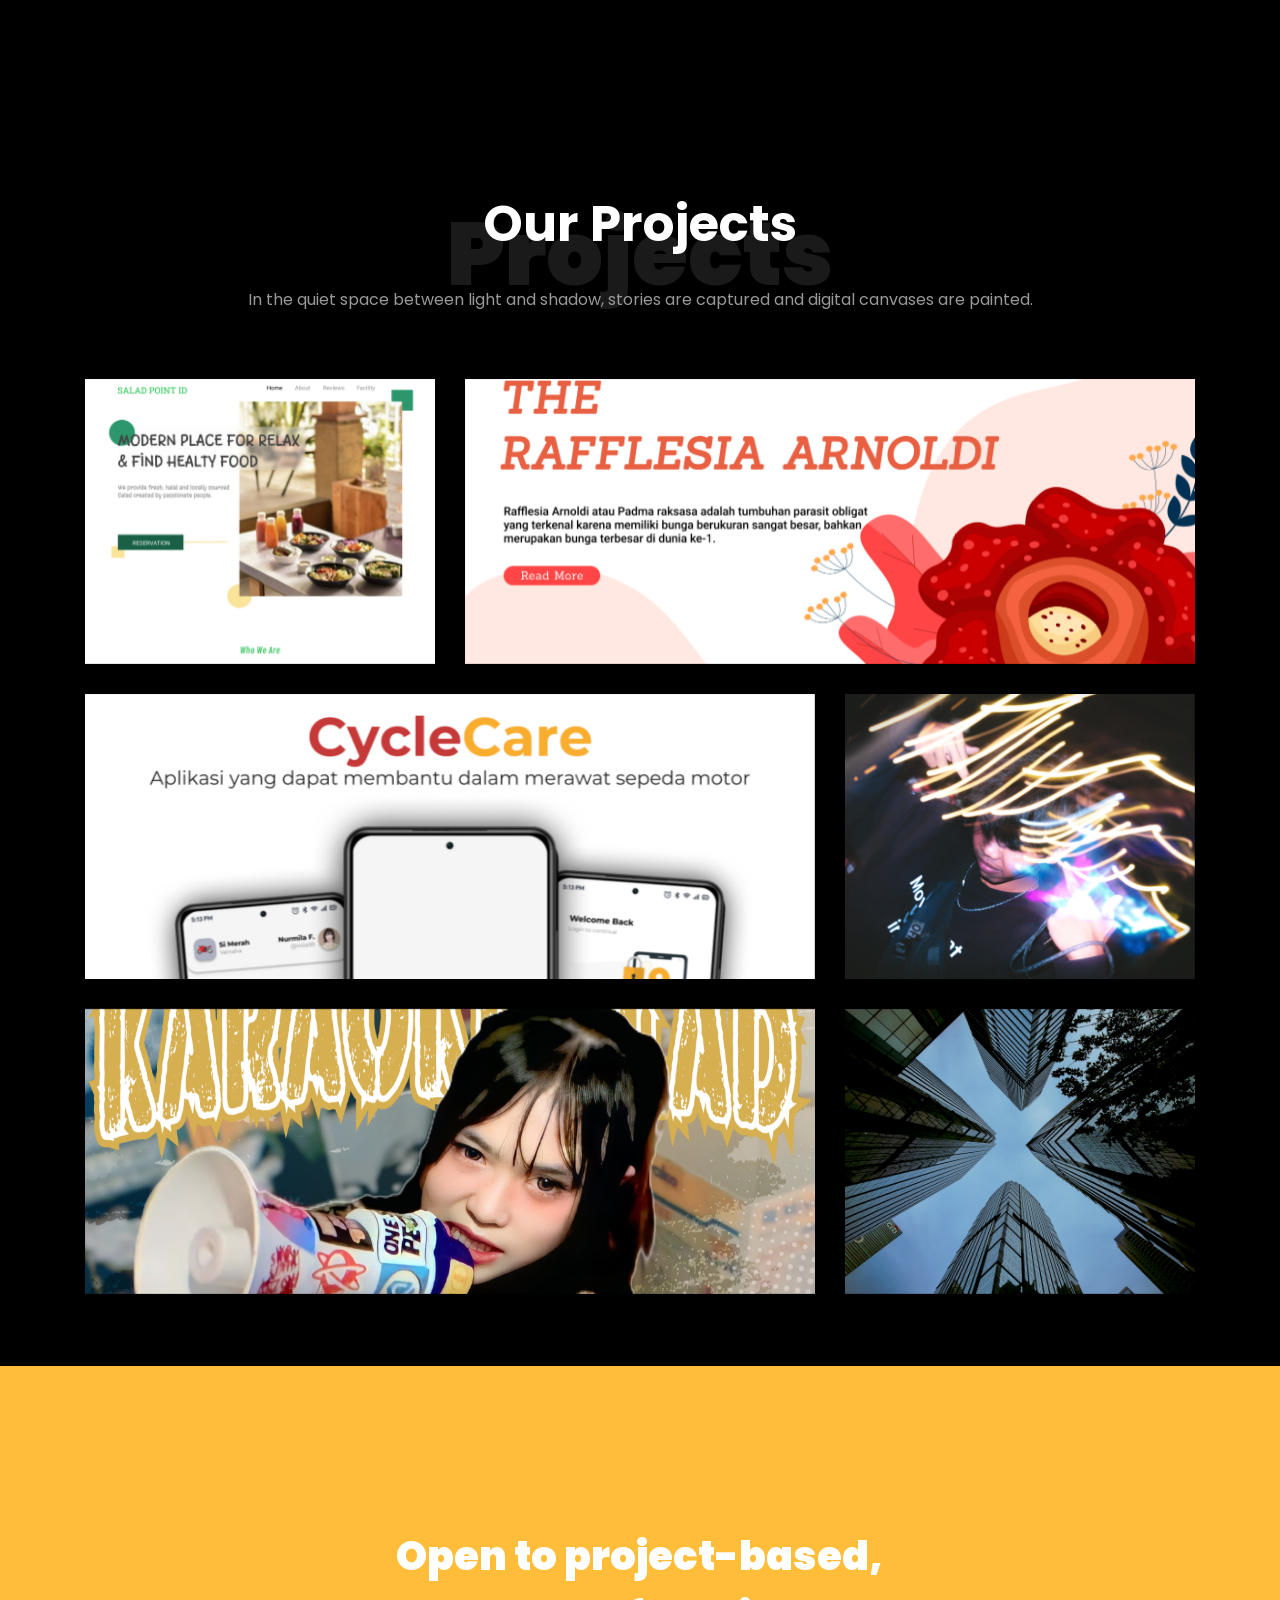
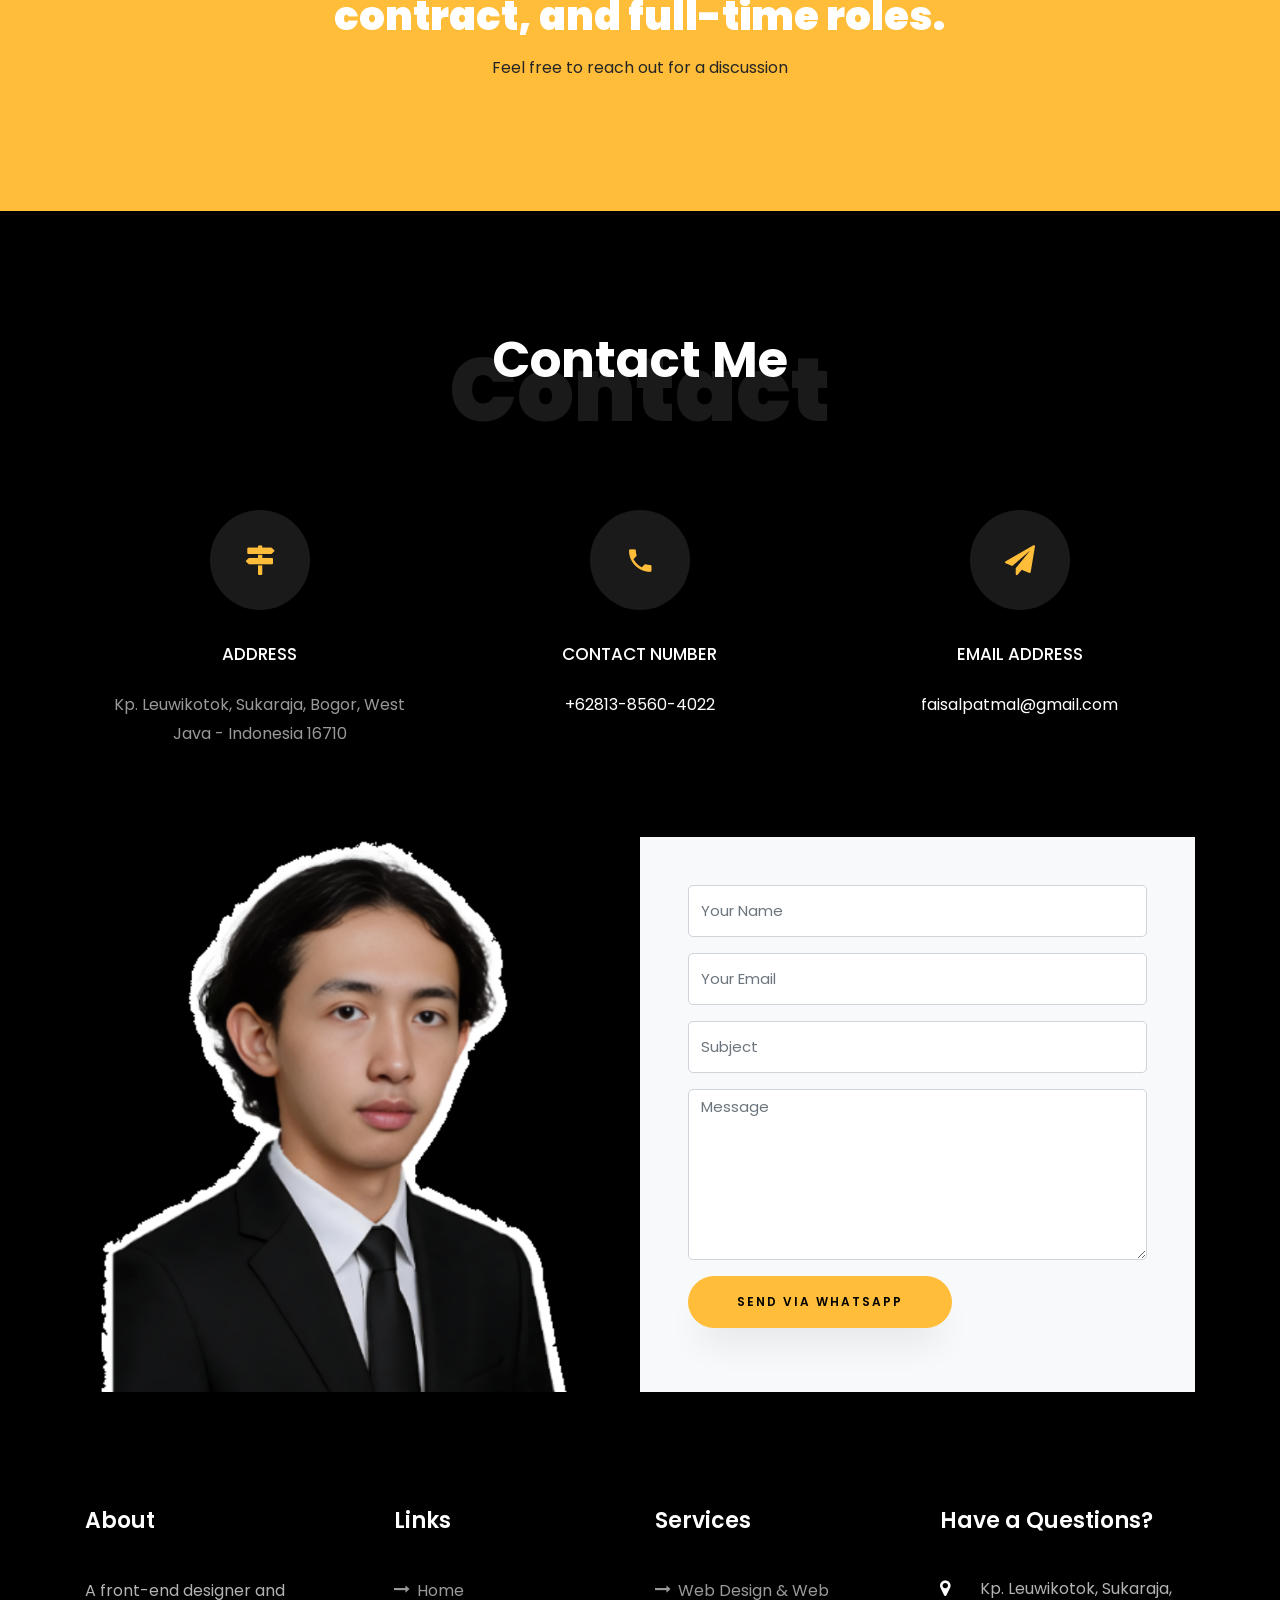
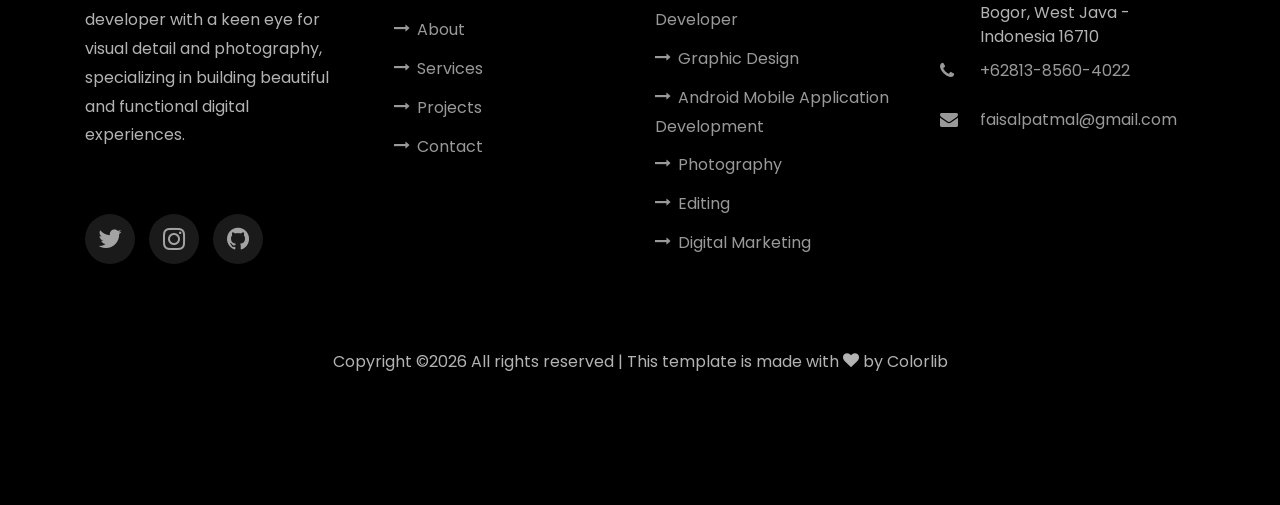
==== commit 56022a1c: "Update Porto" ====
--- a/index.html
+++ b/index.html
@@ -173,6 +173,12 @@
     					<span class="position">Idol Group</span>
     					<p class="mt-4">I took a side job as a designer for two idol groups in Bogor, Kimiko and Meguren. Here, I worked on their visual needs, including their social media posts.</p>
     				</div>
+					<div class="resume-wrap ftco-animate">
+    					<span class="date">December 2025-June 2026</span>
+    					<h2>IT Developer</h2>
+    					<span class="position">PT. Brantas Abipraya (Persero)</span>
+    					<p class="mt-4">As an IT Development Intern, I was responsible for translating system designs into clean source code, managing version control, and ensuring application quality through rigorous testing, debugging, and troubleshooting. Additionally, I built and optimized corporate websites using WordPress and Elementor, ensuring cross-device responsiveness and enhanced visual layouts.</p>
+    				</div>
     				
     			</div>
     		</div>
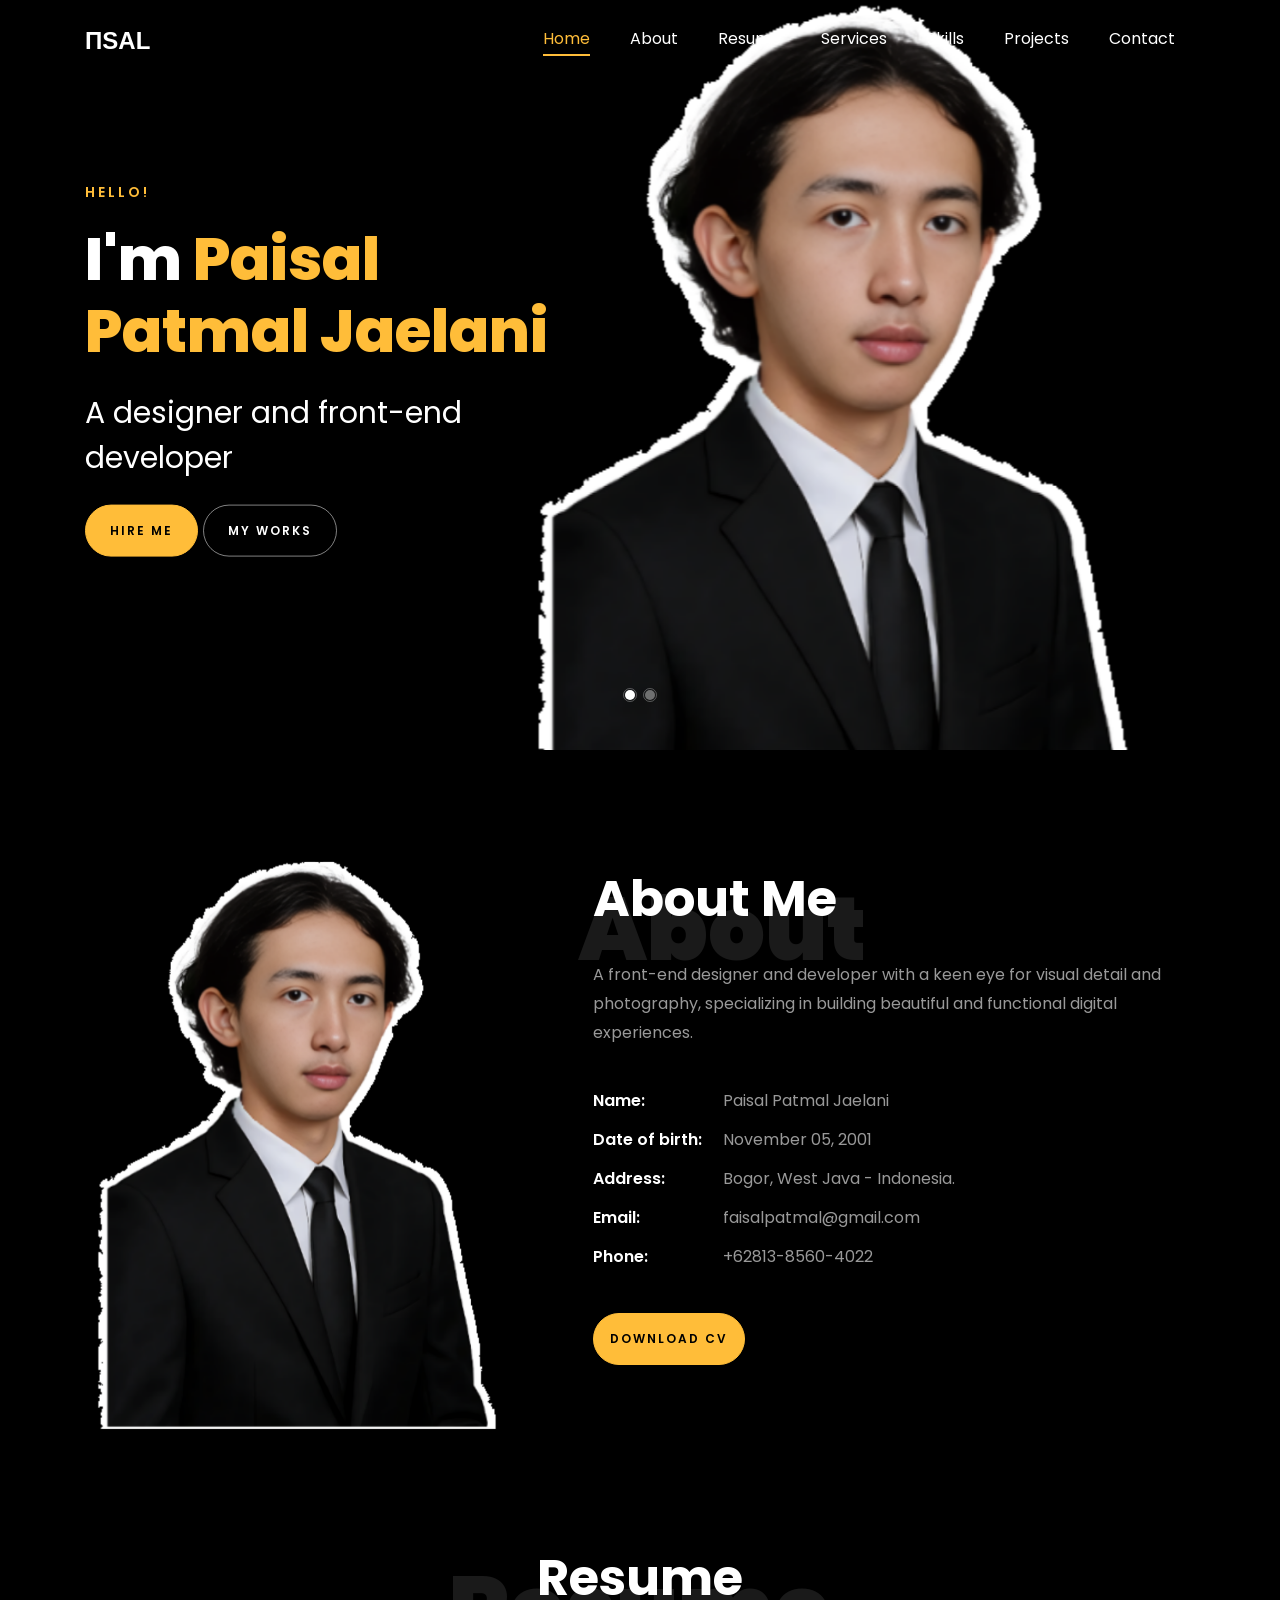
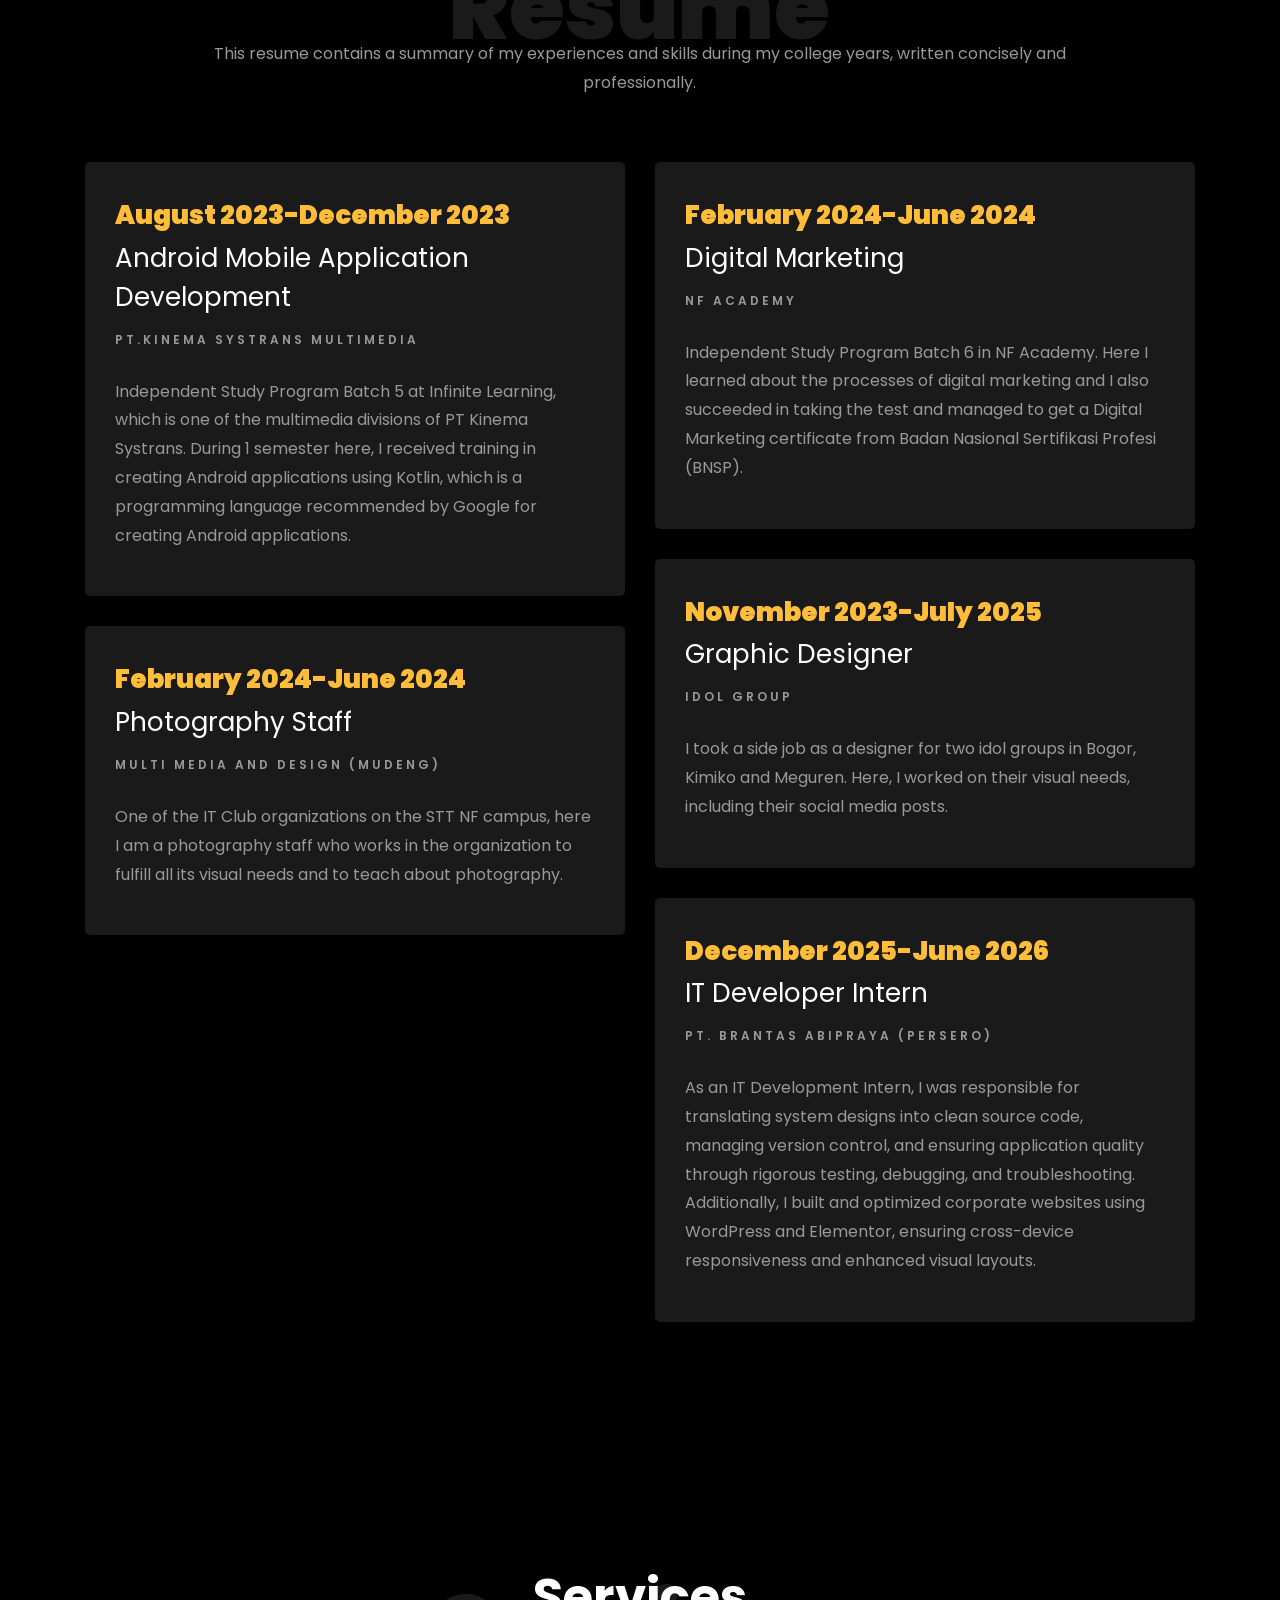
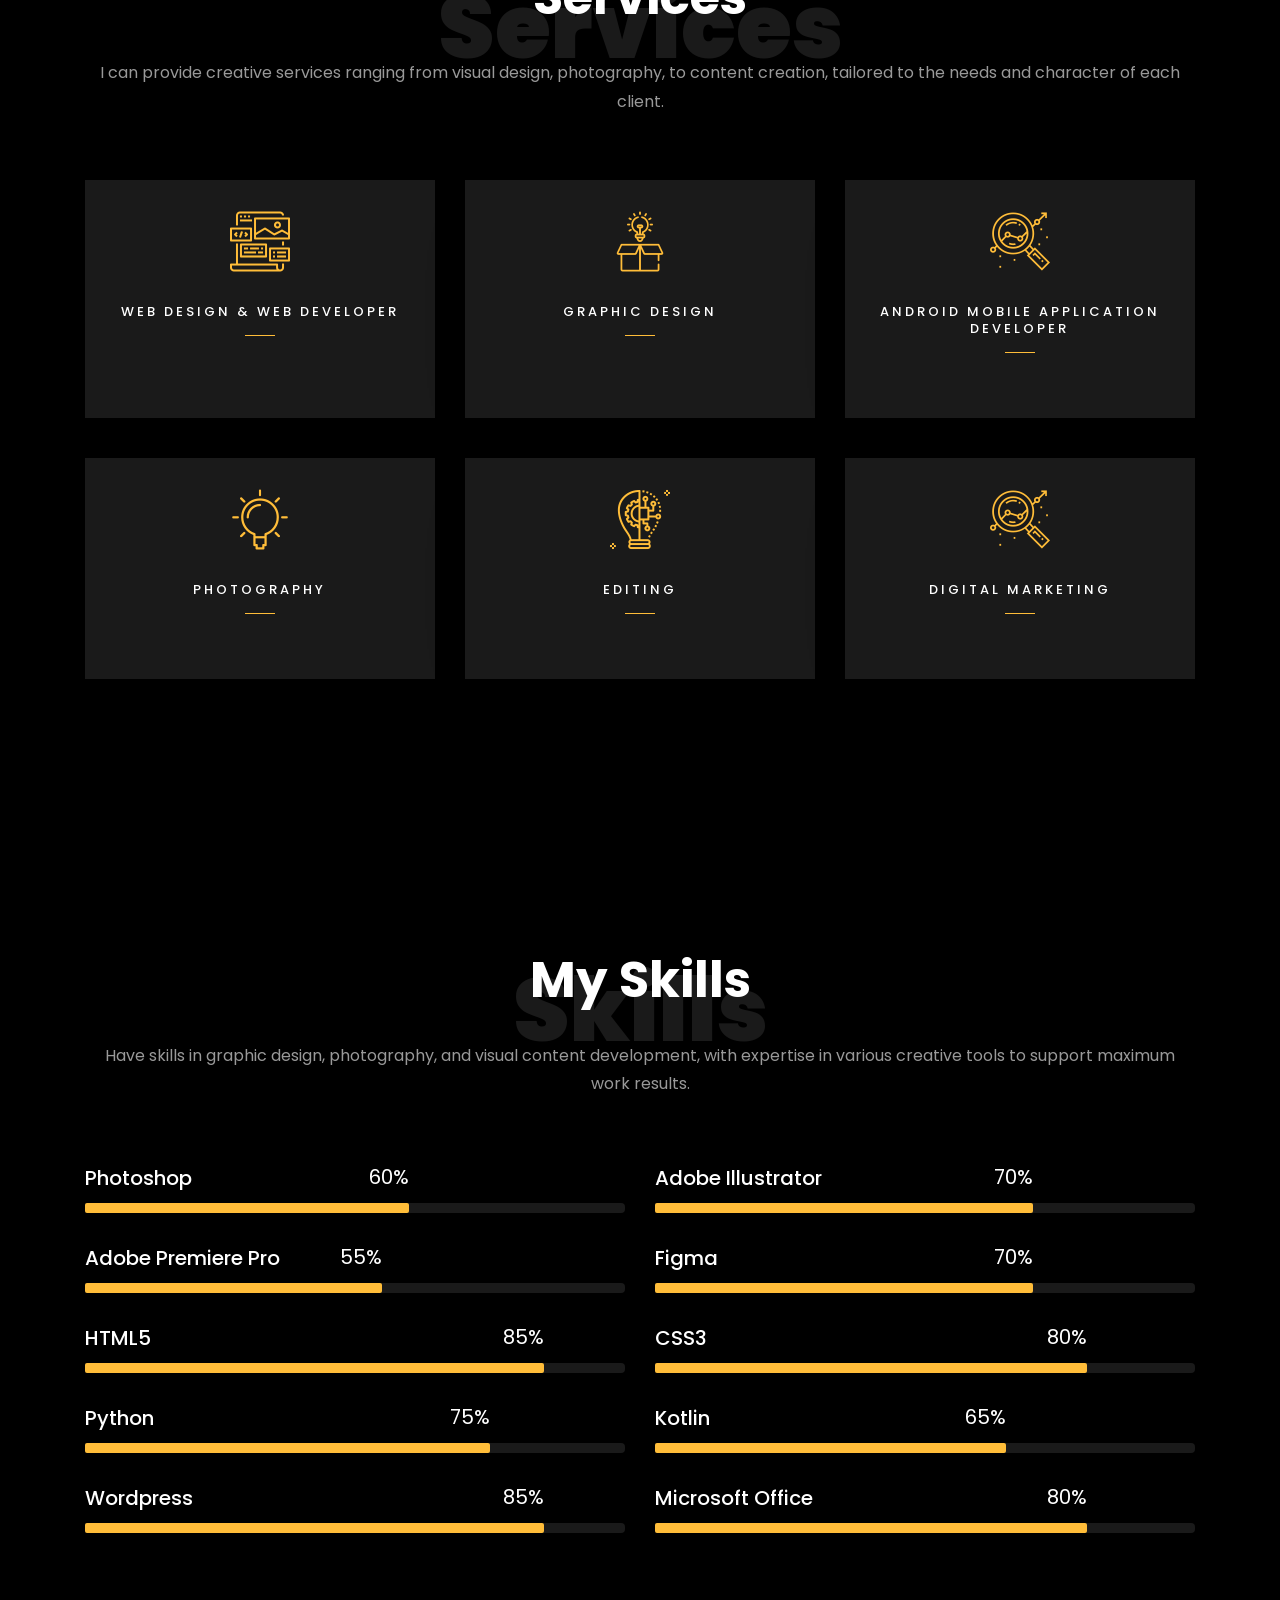
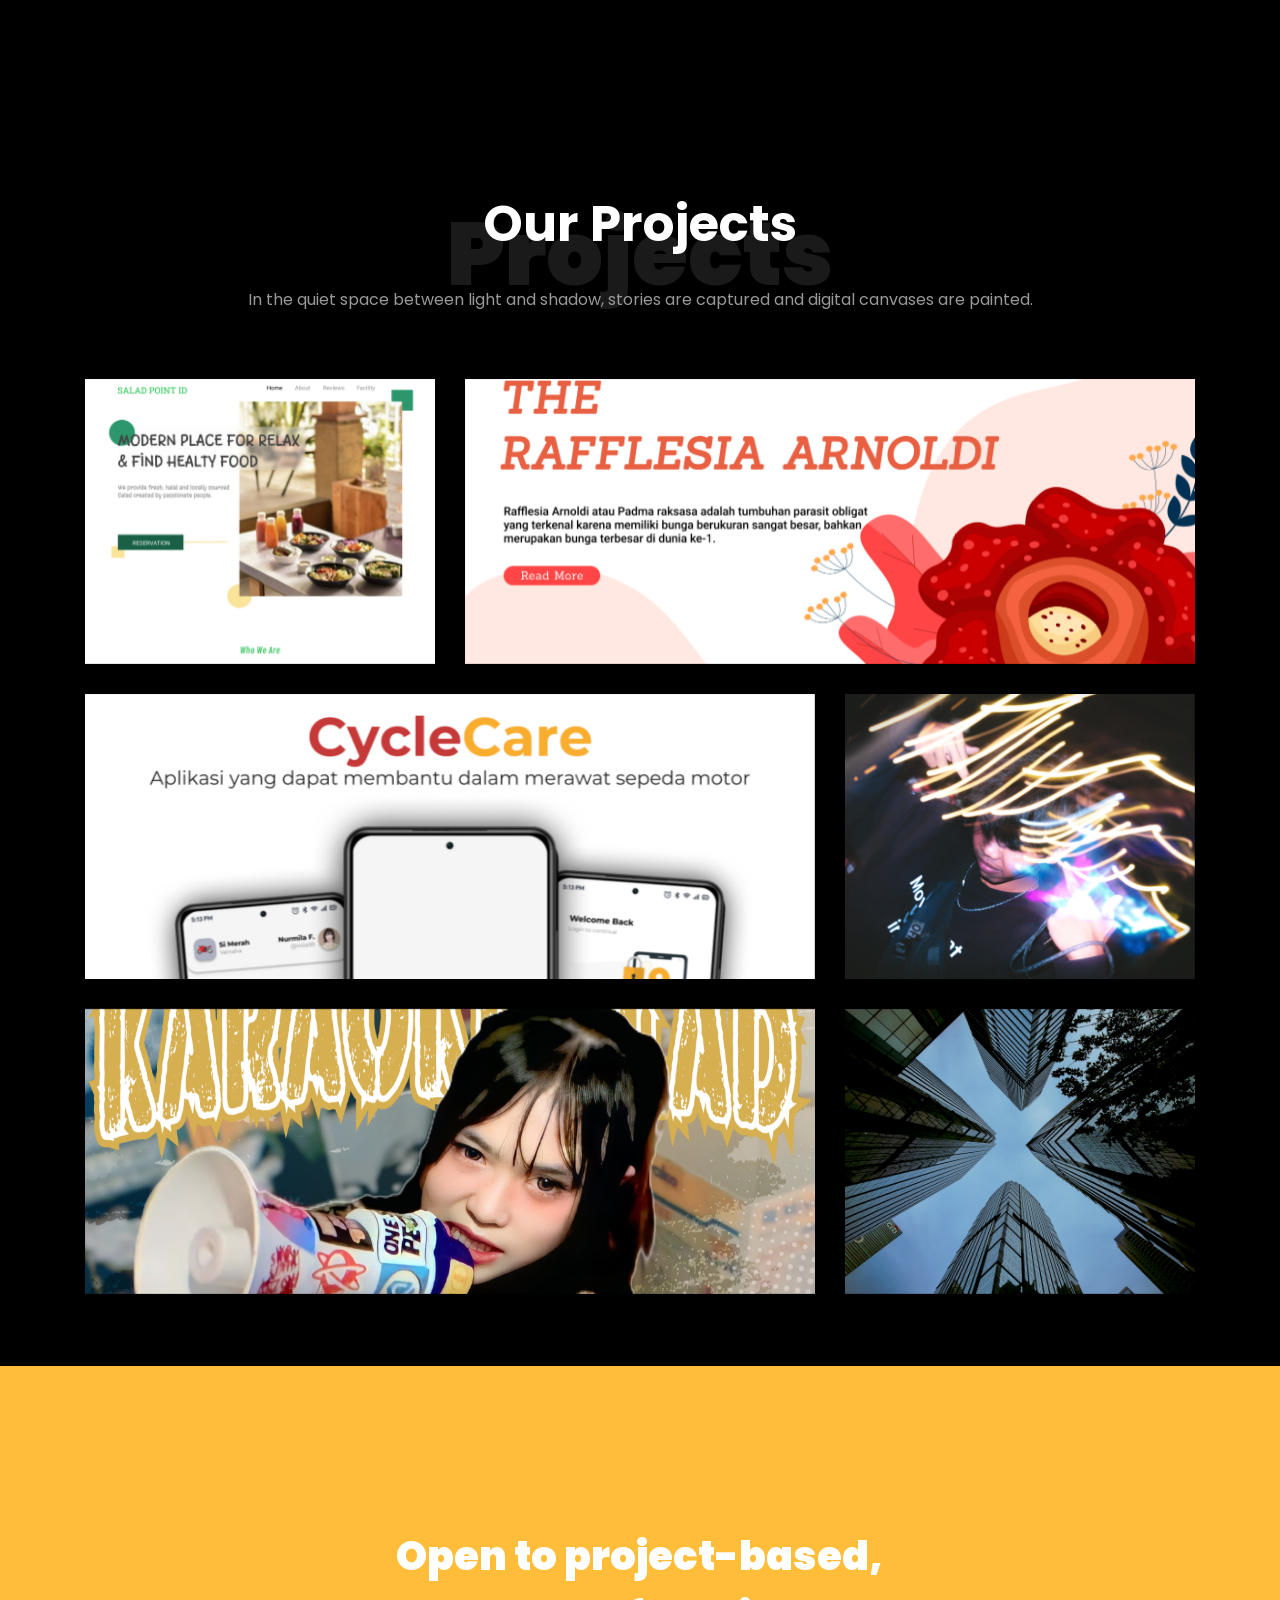
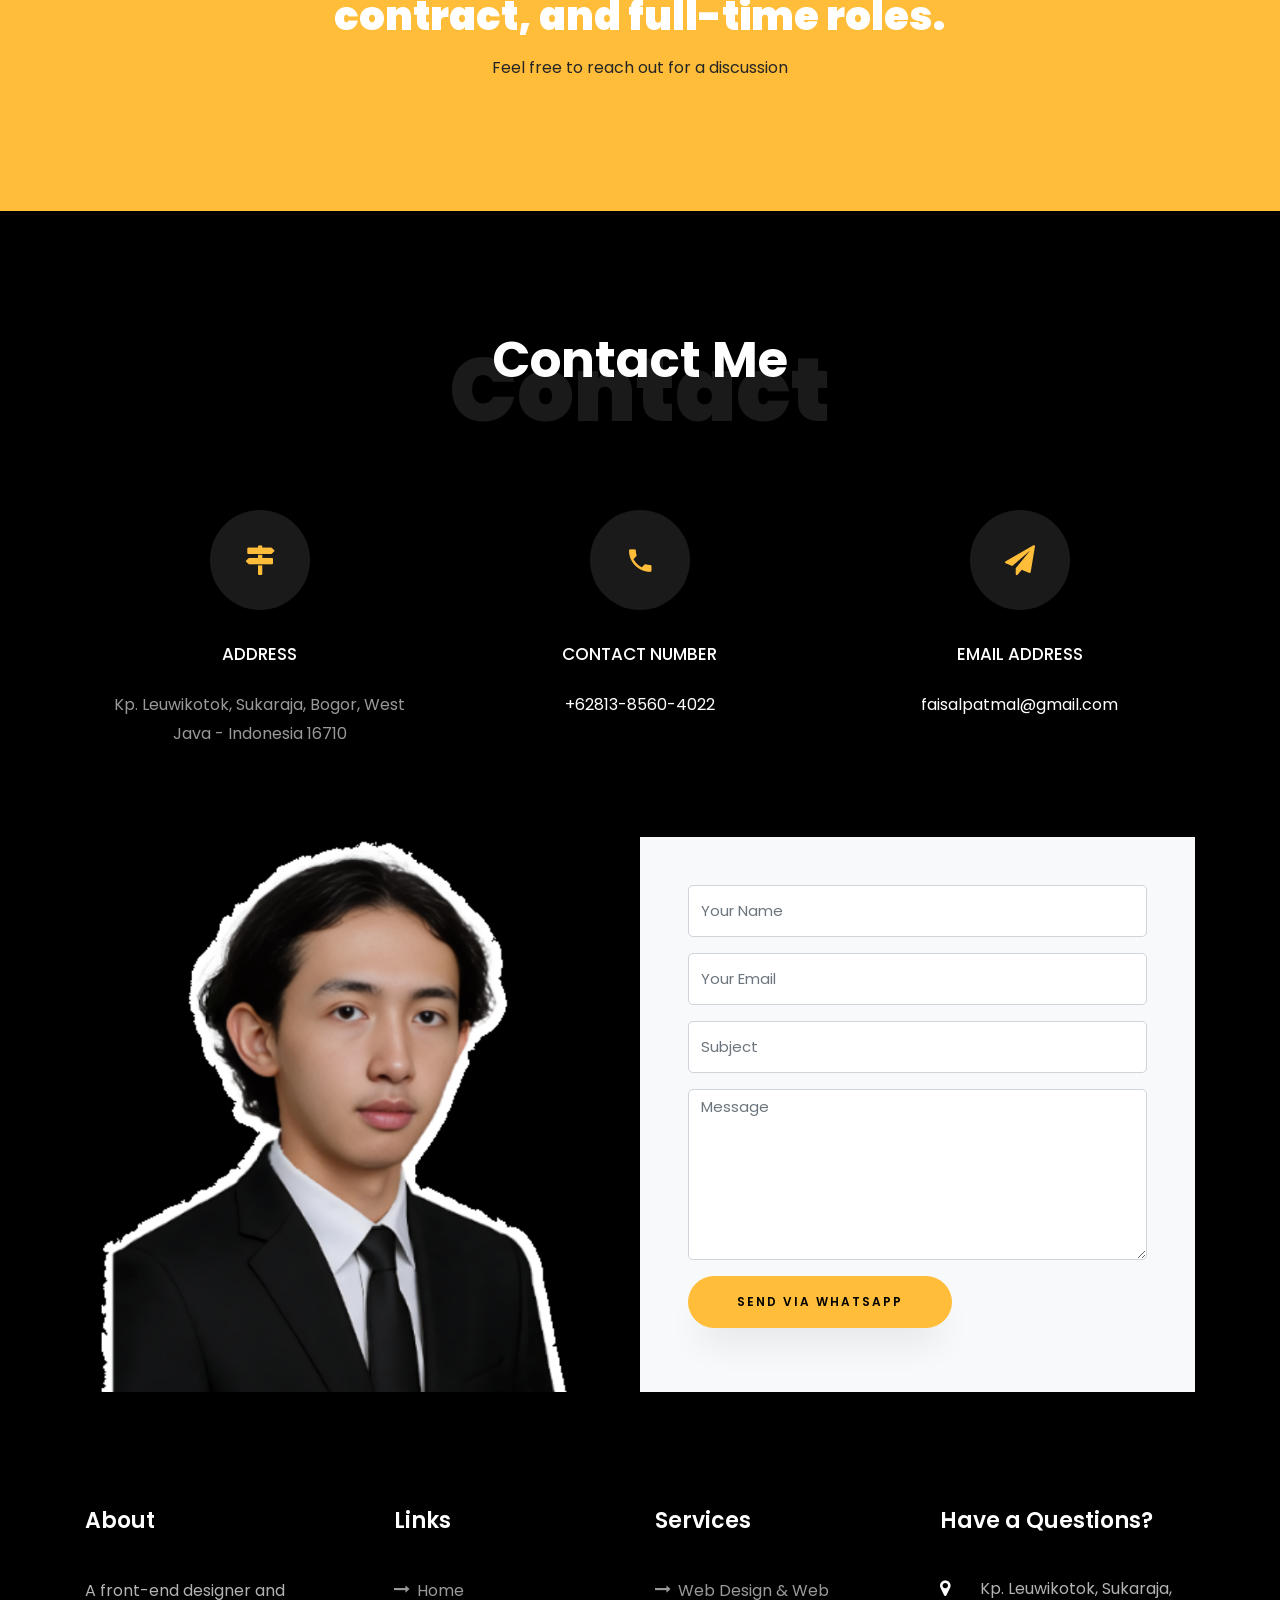
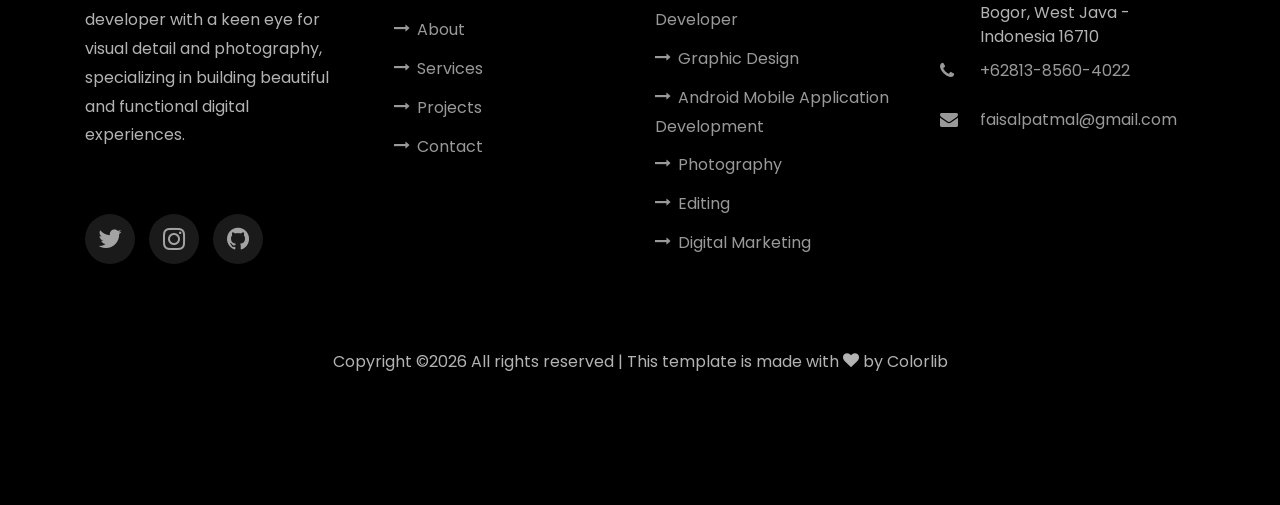
==== commit 05d288b1: "Update Porto Web Design" ====
--- a/index.html
+++ b/index.html
@@ -175,7 +175,7 @@
     				</div>
 					<div class="resume-wrap ftco-animate">
     					<span class="date">December 2025-June 2026</span>
-    					<h2>IT Developer</h2>
+    					<h2>IT Developer Intern</h2>
     					<span class="position">PT. Brantas Abipraya (Persero)</span>
     					<p class="mt-4">As an IT Development Intern, I was responsible for translating system designs into clean source code, managing version control, and ensuring application quality through rigorous testing, debugging, and troubleshooting. Additionally, I built and optimized corporate websites using WordPress and Elementor, ensuring cross-device responsiveness and enhanced visual layouts.</p>
     				</div>
@@ -344,9 +344,9 @@
 						<div class="progress-wrap ftco-animate">
 							<h3>Python</h3>
 							<div class="progress">
-							 	<div class="progress-bar color-4" role="progressbar" aria-valuenow="80"
-							  	aria-valuemin="0" aria-valuemax="100" style="width:80%">
-							    <span>80%</span>
+							 	<div class="progress-bar color-4" role="progressbar" aria-valuenow="75"
+							  	aria-valuemin="0" aria-valuemax="100" style="width:75%">
+							    <span>75%</span>
 							  	</div>
 							</div>
 						</div>
@@ -366,9 +366,9 @@
 						<div class="progress-wrap ftco-animate">
 							<h3>Wordpress</h3>
 							<div class="progress">
-							 	<div class="progress-bar color-6" role="progressbar" aria-valuenow="70"
-							  	aria-valuemin="0" aria-valuemax="100" style="width:70%">
-							    <span>70%</span>
+							 	<div class="progress-bar color-6" role="progressbar" aria-valuenow="85"
+							  	aria-valuemin="0" aria-valuemax="100" style="width:85%">
+							    <span>85%</span>
 							  	</div>
 							</div>
 						</div>
